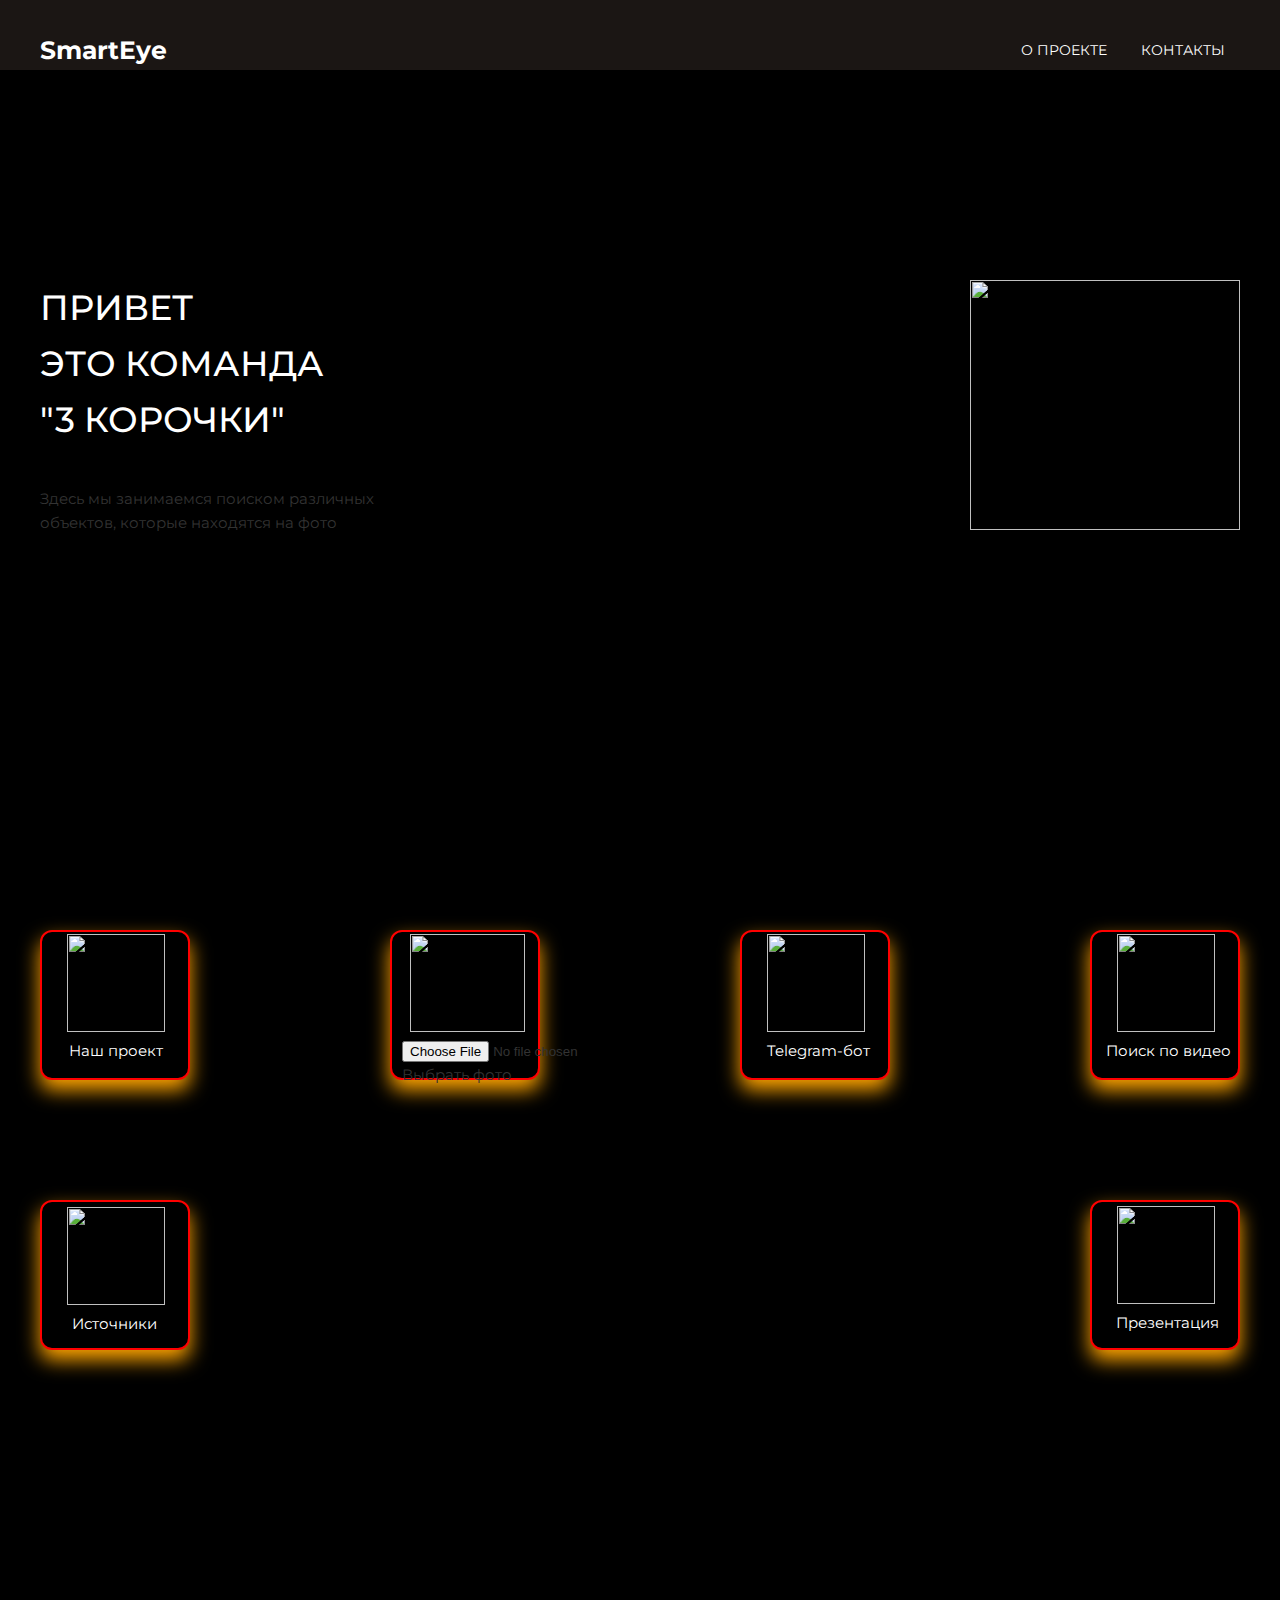
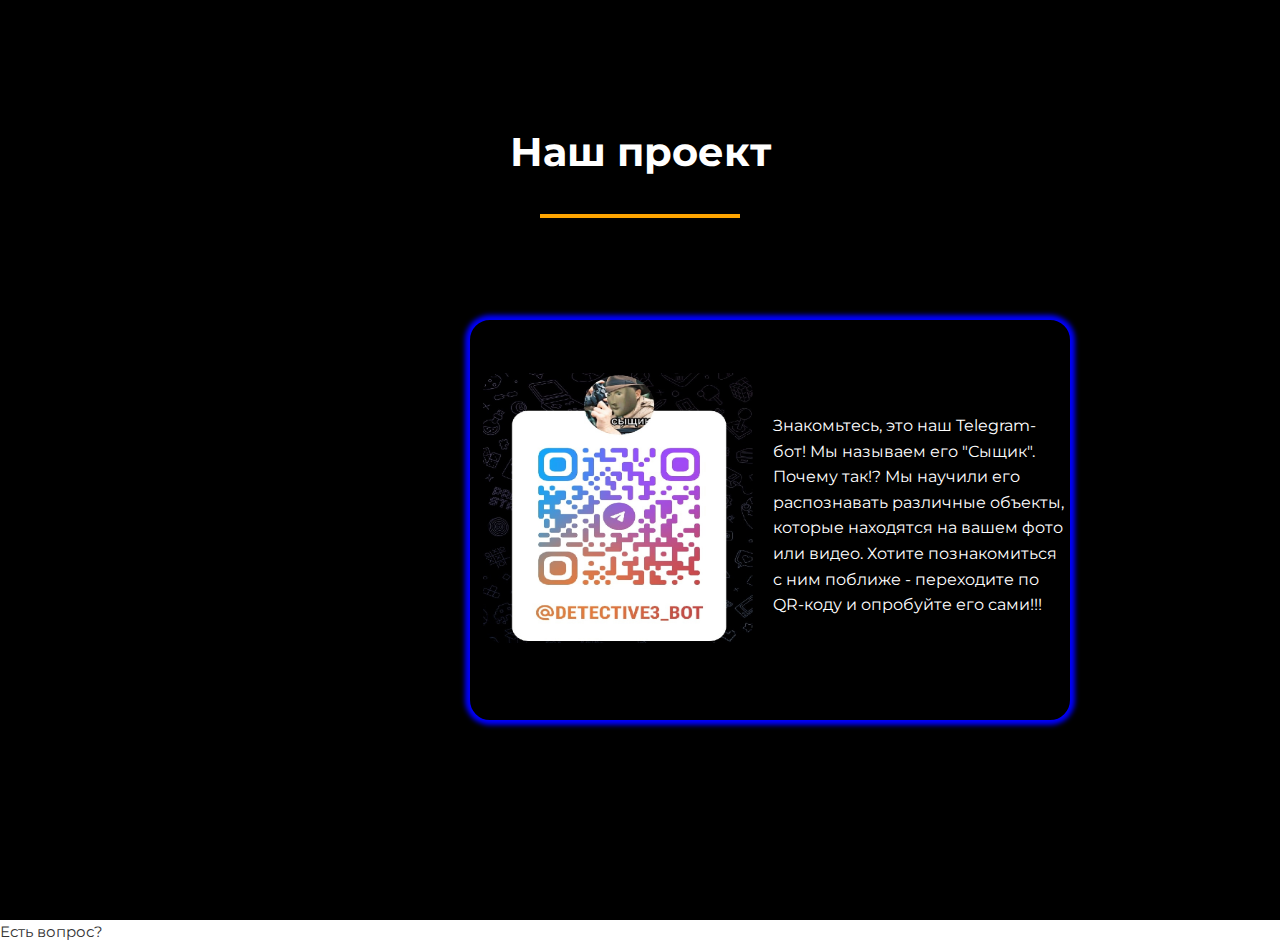
==== index.html @ 092f7c9a "Update index.html" ====
<!DOCTYPE html>
<html lang="en">
<html lang="ru">

<script src="https://code.jquery.com/jquery-3.6.1.min.js"></script>

<!-- FingerPrint JS-->
<script src="chatbot/chatbot.js"></script>
<!-- ChatBot JS -->
<script src="chatbot/chatbot.js"></script>

<script type="text/javascript">
    $(document).ready(function () {

        $(window).scroll(function () {
            if ($(this).scrollTop() > 100) {
                $('.scrollup').fadeIn();
            } else {
                $('.scrollup').fadeOut();
            }
        });

        $('.scrollup').click(function () {
            $("html, body").animate({ scrollTop: 0 }, 600);
            return false;
        });

    });

</script>

<script type="text/javascript">
    jQuery(document).ready(function ($) {
        $(function () {
            $('.button').click(function () {
                $('.switch-form').toggleClass('start-anim');

            });
        });
    });

</script>

<head>
    <meta charset="UTF-8">
    <meta http-equiv="X-UA-Compatible" content="IE=edge">
    <meta name="viewport" content="width=device-width, initial-scale=1.0">
    <link rel="icon" href="./assets/images/logoza2.ru.png"><!-- 32×32 -->
    <link rel="stylesheet" href="assets/css/style.css">
    <link rel="stylesheet" href="chatbot/chatbot.css">
    <link href="https://fonts.googleapis.com/css2?family=Kaushan+Script&family=Montserrat:wght@400;700&display=swap"
        rel="stylesheet">
    <title>SmartEye</title>
</head>

<a href="#" class="scrollup">Наверх</a>

<body>


    <header class="header">
        <div class="container">
            <div class="header__inner">
                <div class="logo">SmartEye</div>

                <nav class="nav">
                    <a class="nav__link" href="project.html">О проекте</a>
                    <a class="nav__link" href="indexcont.html">Контакты</a>
                </nav>

            </div>
        </div>
    </header>

    <div class="intro">
        <div class="container">

            <div class="intro__inner">


                <img class="kor_logo" src="./assets/images/logo228.png">
                <h1 class="intro__title">
                    Привет
                    <br>
                    это команда
                    <br>
                    "3 Корочки"

                </h1>

                <br>
                <p class="kor_text">Здесь мы занимаемся поиском различных
                    <br>
                    объектов, которые находятся на фото
                </p>

                <!-- <div class="kor_link">
                    <a class="kor_but" href="#">Контакты</a>
                </div> -->



            </div>



        </div>




    </div>

    <div class="osnova">
        <div class="container">

            <div class="osnova_inner">

                <div class="project_inner">
                    <img class="but_img" src="./assets/images/pero.png">
                    <div class="project_but">Наш проект</div>

                </div>

                <div class="project_inner">

                    <label for="file"> <img class="but3_img" src="./assets/images/photo_but.jpg"></label>
                    <!-- <div class="project_but3">Поиск по фото</div> -->
                    <input class="photo__button" type="file" id="file" />
                    <label class="photo__buttoninput" for="file">Выбрать фото</label>
                    <img class="photo__buttonimage" src="" id="image" style="max-width: 600px; display: none;" />


                </div>


                <div class="project_inner">

                    <a target="_blank" href="https://t.me/detective3_bot"><img class="but2_img"
                            src="./assets/images/telega_fin.jpg"></a>

                    <a class="project_but2" target="_blank" href="https://t.me/detective3_bot">Telegram-бот</a>


                </div>



                <div class="project_inner">

                    <img class="but4_img" src="./assets/images/vid_but.jpg">
                    <div class="project_but4">Поиск по видео</div>


                </div>

            </div>

        </div>

    </div>

    <div class="osnova2">

        <div class="container">

            <div class="osnova_inner">

                <div class="project_inner">

                    <img class="but5_img" src="./assets/images/sl_but.jpg">
                    <div class="project_but5">Источники</div>


                </div>

                <div class="project_inner">

                    <a target="_blank" href="./assets/images/Интеллект для принятия решений.pptx"><img class="but6_img"
                            src="./assets/images/powpo_but.jpg"></a>

                    <a class="project_but6" target="_blank"
                        href="./assets/images/Интеллект для принятия решений.pptx">Презентация</a>


                </div>

            </div>

        </div>
    </div>




    <div class="osnova4_inner">



        <h1 class="proj__text">Наш проект</h1>


        <!-- <div class="zakaz-form switch-form"><button class="button cons-button"><img class="vlevo__button"
                    src="./assets/images/vlevo2.jpg"></button>

            <p class="text_info2">Информации пока здесь нет, потому что программисты думают</p>


        </div> -->
        <div class="cons-form switch-form start-anim">

            <p class="text_bot">

                <img src="./assets/images/bot_telega.png" class="bot_telega">
                Знакомьтесь, это наш Telegram-бот! Мы называем его "Сыщик". Почему так!? Мы научили его распознавать
                различные объекты, которые находятся на вашем фото или видео. Хотите познакомиться с ним поближе -
                переходите по QR-коду и опробуйте его сами!!!

            </p>

        </div>


    </div>

    <div class="chatbot__btn">
        <div class="chatbot__tooltip d-none">Есть вопрос?</div>
    </div>

</body>

<script>
    let image = document.getElementById("image");
    let file = document.getElementById("file");

    file.addEventListener('change', function () {
        image.src = URL.createObjectURL(file.files[0]);
        image.style.display = "block";
    });
</script>

<script src="assets/js/bot.js"></script>

</html>
---- assets/css/style.css ----
.scrollup {
    width: 70px;
    height: 70px;
    opacity: 0.3;
    position: fixed;
    bottom: 50px;
    right: 100px;
    display: none;
    text-indent: -9999px;
    background: url('../images/icon_top.png') no-repeat;
}

body {
    margin: 0;
    font-family: 'Montserrat', sans-serif;

    font-size: 15px;
    line-height: 1.6;
    color: #333;
}

*,
*:before,
*:after {


    box-sizing: border-box;
}

h1,
h2,
h3,
h4,
h5,
h6 {
    margin: 0;
}

.container {
    width: 100%;
    max-width: 1200px;
    margin: 0 auto;
}

.intro {
    width: 100%;
    height: 100vh;
    display: flex;
    flex-direction: column;

    /* background: url("../images/back2.png") center repeat-y; */
    background-color: black;
    -webkit-background-size: cover;
    background-size: 100%;

}

.intro__inner {

    width: 100%;
    max-width: 1200px;
    justify-content: space-between;
    align-items: center;
}

.intro__title {
    font-size: 35px;
    font-weight: 500;
    text-transform: uppercase;
    margin-top: 280px;
    text-align: left;
    color: white;
}


.kor_logo {
    float: right;
    width: 270px;
    height: 250px;
}

.kor_link {

    padding: 70px, 15px;
    width: 160px;
    height: 45px;
    padding-left: 10px;
    border: 2px solid orange;
    background-color: orange;
    border-radius: 12px;
    margin-top: 60px;
    font-size: 17px;
    font-weight: 700;
    text-align: left;

}

.kor_but {
    display: inline-block;
    text-decoration: none;
    margin-left: 13px;
    margin-top: 5px;
    color: black;
}

.intro__suptitle {
    margin-bottom: 30px;
    font-size: 42px;
    text-align: center;
    font-family: 'Kaushan Script', cursive;
    color: #050349;
}



.suptitle {

    display: flex;
    border-style: solid;
    border-radius: 10px;
    width: 100%;
    max-width: 880px;
    margin: 60px 180px 0px;
    justify-content: space-between;
}

.suptitle_text {
    font-size: 30px;
    font-family: 'Montserrat', sans-serif;
    font-weight: bold;
}

.botton_h {
    display: inline-block;
    padding: 3px 10px;
    border: 3px solid blue;
    border-radius: 30px;
    font-size: 14px;
    font-weight: 700;
    text-transform: uppercase;
    margin-top: 7px;
    margin-bottom: 7px;
    margin-right: 5px;
    text-decoration: none;
}

.botton_h:hover {
    background: yellow;
    color: blue;
}

.suptitle1 {

    display: flex;
    border-style: solid;
    border-radius: 10px;
    width: 100%;
    max-width: 880px;
    margin: 5px 180px 0px;
    justify-content: space-between;
}

.suptitle1_text {
    font-size: 30px;
    font-family: 'Montserrat', sans-serif;
    font-weight: bold;
}

.botton_h1 {
    display: inline-block;
    padding: 3px 10px;
    border: 3px solid blue;
    border-radius: 30px;
    font-size: 14px;
    font-weight: 700;
    text-transform: uppercase;
    margin-top: 7px;
    margin-bottom: 7px;
    margin-right: 5px;
    text-decoration: none;
}

.botton_h1:hover {
    background: yellow;
    color: blue;
}

.header {
    width: 100%;

    position: absolute;
    top: 0;
    left: 0;
    right: 0;

    z-index: 1000;
     background-color: rgb(27, 22, 20);

}

.header__inner {
    padding-top: 30px;
    display: flex;
    justify-content: space-between;
    align-items: center;
}

.logo {


    color: white;
    font-size: 25px;
    font-weight: 700;
}

.nav {
    font-size: 14px;
    text-transform: uppercase;
}

.nav__link {
    display: inline-block;
    vertical-align: top;
    margin: 0 15px;
    position: relative;

    color: white;
    text-decoration: none;
    transition: color 0.2s linear;
}

.nav__link:hover {
    color: orange;
}

.nav__link:after {
    content: " ";
    display: block;
    width: 100%;
    height: 3px;
    display: none;

    background-color: orange;

    position: absolute;
    top: 100%;
    left: 0;
    z-index: 1;
}

.nav__link:hover:after {
    display: block;
}

.osnova {
    width: 100%;
    height: 30vh;
    display: flex;
    flex-direction: column;

    /* background: url("../images/osnov_in.jpg") center no-repeat; */
    background-color: black;
    justify-content: space-between;
}
.osnova2 {
    width: 100%;
    height: 50vh;
    display: flex;
    flex-direction: column;

    /* background: url("../images/osnov_in.jpg") center no-repeat; */
    background-color: black;
    justify-content: space-between;
}

.osnova_inner {
    padding-top: 10px;
    display: flex;
    justify-content: space-between;
    align-items: center;
}

.project_inner {
    margin-top: 20px;
    padding: 70px, 15px;
    width: 150px;
    height: 150px;
    padding-left: 10px;
    border: 2px solid red;
    border-radius: 12px;
    font-size: 15px;
    background-color: black;
    box-shadow: 0px 10px 20px 0px orange;
}

.project_innerposl {
    margin-top: 20px;
    padding: 70px, 15px;
    width: 150px;
    height: 150px;
    padding-left: 10px;
    border: 2px solid red;
    border-radius: 12px;
    font-size: 15px;
    background-color: black;
    box-shadow: 0px 10px 20px 0px orange;
}

.but_img {
    width: 98px;
    height: 98px;
    display: inline-block;
    margin-left: 15px;
    margin-top: 2px;
}

.project_but {
    display: inline-block;
    margin-left: 17px;
    color: white;
}

.but2_img {
    width: 98px;
    height: 98px;
    display: inline-block;
    margin-left: 15px;
    margin-top: 2px;
}

.project_but2 {
    display: inline-block;
    margin-left: 15px;
    color: white;
    text-decoration: none;
}

.but3_img {
    width: 115px;
    height: 98px;
    display: inline-block;
    margin-left: 8px;
    margin-top: 2px;
}

.project_but3 {
    display: inline-block;
    margin-left: 6px;
    color: white;
}

.but4_img {
    width: 98px;
    height: 98px;
    display: inline-block;
    margin-left: 15px;
    margin-top: 2px;
}

.project_but4 {
    display: inline-block;
    margin-left: 4px;
    color: white;
}

.osnova2_inner {
    padding-top: 70px;
    padding-left: 180px;
    padding-right: 180px;
    display: flex;
    justify-content: space-between;
    align-items: center;
}

.but5_img {
    width: 98px;
    height: 98px;
    display: inline-block;
    margin-left: 15px;
    margin-top: 5px;
}

.project_but5 {
    display: inline-block;
    margin-left: 20px;
    color: white;
}

.but6_img {
    width: 98px;
    height: 98px;
    display: inline-block;
    margin-left: 15px;
    margin-top: 4px;
}

.project_but6 {
    display: inline-block;
    margin-left: 14px;
    color: white;
    text-decoration: none;
}

.osnova3_inner {
    width: 100%;
    height: 70vh;
    display: flex;
    background-color: black;
}

.d1 {
    margin: 0 auto;
    left: calc(50%);
    width: 400px;
    height: 350px;
    background: none;
    border: 25px solid white;
    border-radius: 50%;
    
    box-shadow: 0px 0px 5px 5px white;
}

.d2 {
    position: absolute;
    margin-left: 320px;
    margin-top: -30px;
    width: 200px;
    height: 200px;
    background: none;
    border: 20px solid orange;
    border-radius: 50%;
    box-shadow: 0px 0px 5px 5px yellow;
}

.d3 {
    position: absolute;
    margin-left: 300px;
    margin-top: 180px;
    width: 220px;
    height: 220px;
    background: none;
    border: 20px solid blue;
    border-radius: 50%;
    box-shadow: 0px 0px 5px 5px blue;
}

.rectangle1 {

    width: 150px;

    height: 150px;

    border: 3px solid orange;

    border-radius: 20px;
    margin-top: -60px;
    margin-left: 60px;

    background: black;
}

.rectangle2 {

    width: 150px;

    height: 150px;

    border: 3px solid orange;

    border-radius: 20px;
    margin-top: 250px;
    margin-left: 0px;

    background: black;

    position: absolute;
}

.rectangle {

    width: 250px;

    height: 360px;

    border: 3px solid orange;
    border-radius: 20px;

    margin-top: -125px;
    margin-left: -240px;

    background: black;
}

.rectangle3 {

    width: 150px;

    height: 150px;
    margin-top: -100px;
    border: 3px solid orange;

    border-radius: 20px;
    margin-left: 350px;

    background: black;

    position: absolute;
}

.text_center {

    color: #ffffff;

    text-align: center;
    font-size: 20px;

}

.rect_img {
    position: absolute;
    margin-left: 10px;
    margin-top: 5px;
    border-radius: 5px;
}

.osnova4_inner {
    width: 100%;
    height: 100vh;
    display: flex;

    /* background: url("../images/osnov_in.jpg") center repeat-x; */
    background-color: black;
}

button {
    
    position: absolute;
    margin-top: 170px;
    margin-left: 650px;
    cursor: pointer;
    background: black;
}

.vlevo__button{
    width: 50px;
    height: 50px;
}

.vpravo__button{
    width: 50px;
    height: 50px;
}

.zakaz-form {
    opacity: 0;
    position: absolute;
    margin-left: 470px;
    width: 600px;
    height: 400px;
    margin-top: 300px;
    background: #49c766;
    transform: translateX(-250%);
    transition: all .5s;
    border-radius: 20px;
    border: 3px solid black;
    box-shadow: 0px 0px 5px 5px blue;
}

.cons-form {
    opacity: 0;
    position: absolute;
    margin-left: 470px;
    width: 600px;
    height: 400px;
    margin-top: 300px;
    background: #000000;
    transform: translateX(250%);
    transition: all .5s;
    border-radius: 20px;
    border: 3px solid black;
    box-shadow: 0px 0px 5px 5px blue;
}

.start-anim {
    opacity: 1;
    transform: translateX(0);
}

h1.proj__text::after{
    content: "";
    display: block;
    margin: 0 auto;
    width: 200px;
    padding-top: 30px;
    border-bottom: 4px solid orange;
}

.proj__text {

    margin: 0 auto;
    padding-top: 100px;
    color: white;
    font-size: 40px;
    font-weight: 700;
}

.vlevo__button{
    transform: rotate(180deg)
}

.bot_telega{
    width: 270px;
    height: 270px;
    border-radius: 20px;
    margin-top: -40px;
    margin-left: 10px;
    margin-right: 20px;
    float: left;
}

.text_bot{
    color: white;
    font-size: 16px;
   margin-top: 90px;
    
}

.text_info2{
    color: white;
    font-size: 30px;
    font-weight: 700;
    text-align: center;
}



@media screen and (max-width:420px){

    .logo {
        
        font-size: 18px;
        font-weight: 700;
    }

    .intro__title {
        font-size: 20px;
        font-weight: 500;
        text-transform: uppercase;
        margin-top: 280px;
        text-align: left;
        color: white;
    }

    .kor_logo {
        float: right;
        width: 220px;
        height: 200px;
    }

    .kor_link {
        padding: 70px, 15px;
        width: 112px;
        height: 37px;
        padding-left: 3px;
        border: 2px solid orange;
        background-color: orange;
        border-radius: 12px;
        margin-top: 60px;
        font-size: 17px;
        font-weight: 700;
        text-align: left;
    }

    .but_img {
        width: 45px;
        height: 45px;
        display: inline-block;
        flex-direction: column;
        margin-left: 15px;
        margin-top: 2px;
    }

    .osnova{
        height: 20vh;
    }

    .osnova2{
        height: 20vh;
    }

    .project_inner {
     
        margin-top: 20px;
        width: 95px;
        height: 95px;
        border: 2px solid red;
        border-radius: 12px;
        background-color: black;
        box-shadow: 0px 5px 5px 0px orange;
        padding-right: 10px;
    }

    .project_innerposl {

        margin-top: 20px;
        width: 95px;
        height: 95px;
        border: 2px solid red;
        border-radius: 12px;
        background-color: black;
        box-shadow: 0px 5px 5px 0px orange;
    }

    .project_but {
        display: inline-block;
        margin-left: 4px;
        color: white;
        font-size: 10px;
    }

    .but2_img {
        width: 45px;
        height: 45px;
        display: inline-block;
        margin-left: 15px;
        margin-top: 2px;
    }

    .project_but2 {
        display: inline-block;
        margin-left: 2px;
        color: white;
        text-decoration: none;
        font-size: 10px;
    }

    .but3_img {
        display: inline-block;
        width: 60px;
        height: 45px;
        margin-left: 7px;
        margin-top: 2px;
    }

    .project_but3 {
        display: inline-block;
        margin-left: 10px;
        color: white;
        font-size: 10px;
    }

    .but4_img {
        width: 45px;
        height: 45px;
        display: inline-block;
        margin-left: 15px;
        margin-top: 2px;
    }

    .project_but4 {
        display: inline-block;
        margin-left: 10px;
        color: white;
        font-size: 10px;
    }

    .but5_img {
        width: 45px;
        height: 45px;
        display: inline-block;
        margin-left: 10px;
        margin-top: 2px;
    }

    .project_but5 {
        display: inline-block;
        margin-left: 4px;
        color: white;
        font-size: 10px;
    }

    .but6_img {
        width: 45px;
        height: 45px;
        display: inline-block;
        margin-left: 15px;
        margin-top: 2px;
    }

    .project_but6 {
        display: inline-block;
        margin-left: 4px;
        color: white;
        font-size: 10px;
    }


    .proj__text {
        margin: 0 auto;
        padding-top: 100px;
        color: white;
        font-size: 30px;
        font-weight: 700;
    }

    h1.proj__text::after {
        content: "";
        display: block;
        margin: 0 auto;
        width: 150px;
        padding-top: 30px;
        border-bottom: 4px solid orange;
    }

    .cons-form {
        opacity: 0;
        position: absolute;
        margin-left: 30px;
        width: 290px;
        height: 180px;
        margin-top: 300px;
        background: #f03e53;
        transform: translateX(250%);
        transition: all .5s;
        border-radius: 20px;
        border: 3px solid orange;
    }

    .zakaz-form {
        opacity: 0;
        position: absolute;
        margin-left: 30px;
        width: 290px;
        height: 180px;
        margin-top: 300px;
        background: #49c766;
        transform: translateX(-250%);
        transition: all .5s;
        border-radius: 20px;
        border: 3px solid orange;
    }

    button {
        position: absolute;
        margin-top: 70px;
        margin-left: 290px;
        cursor: pointer;
        background: black;
    }

    .start-anim {
        opacity: 1;
        transform: translateX(0);
    }

    .vlevo__button{
        transform: rotate(180deg);
        width: 25px;
        height: 25px;
    }

    .vpravo__button{
        width: 25px;
        height: 25px;
    }

    .scrollup {
        width: 70px;
        height: 70px;
        opacity: 0.3;
       position: fixed;
        bottom: 50px;
        right: 100px;
        display: none;
        text-indent: -9999px;
        background: url(../images/icon_top.png) no-repeat;
    }

}
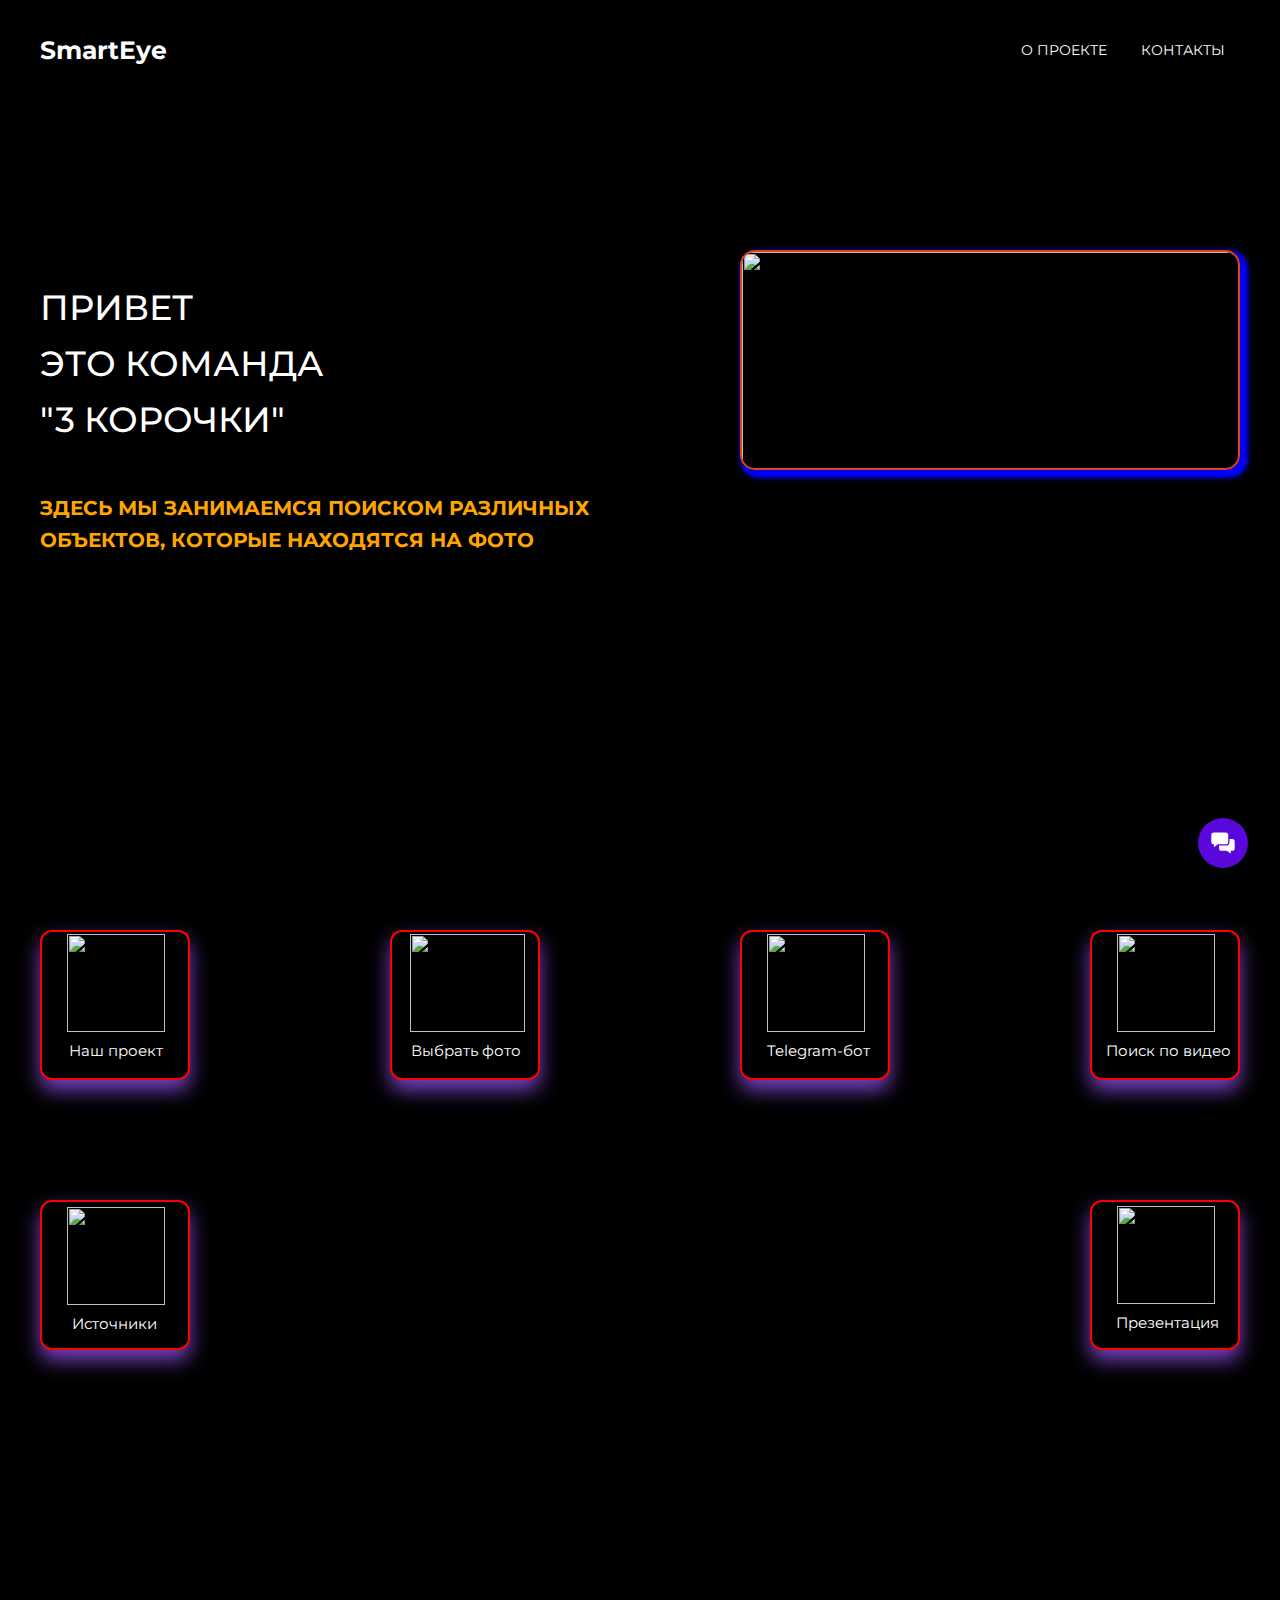
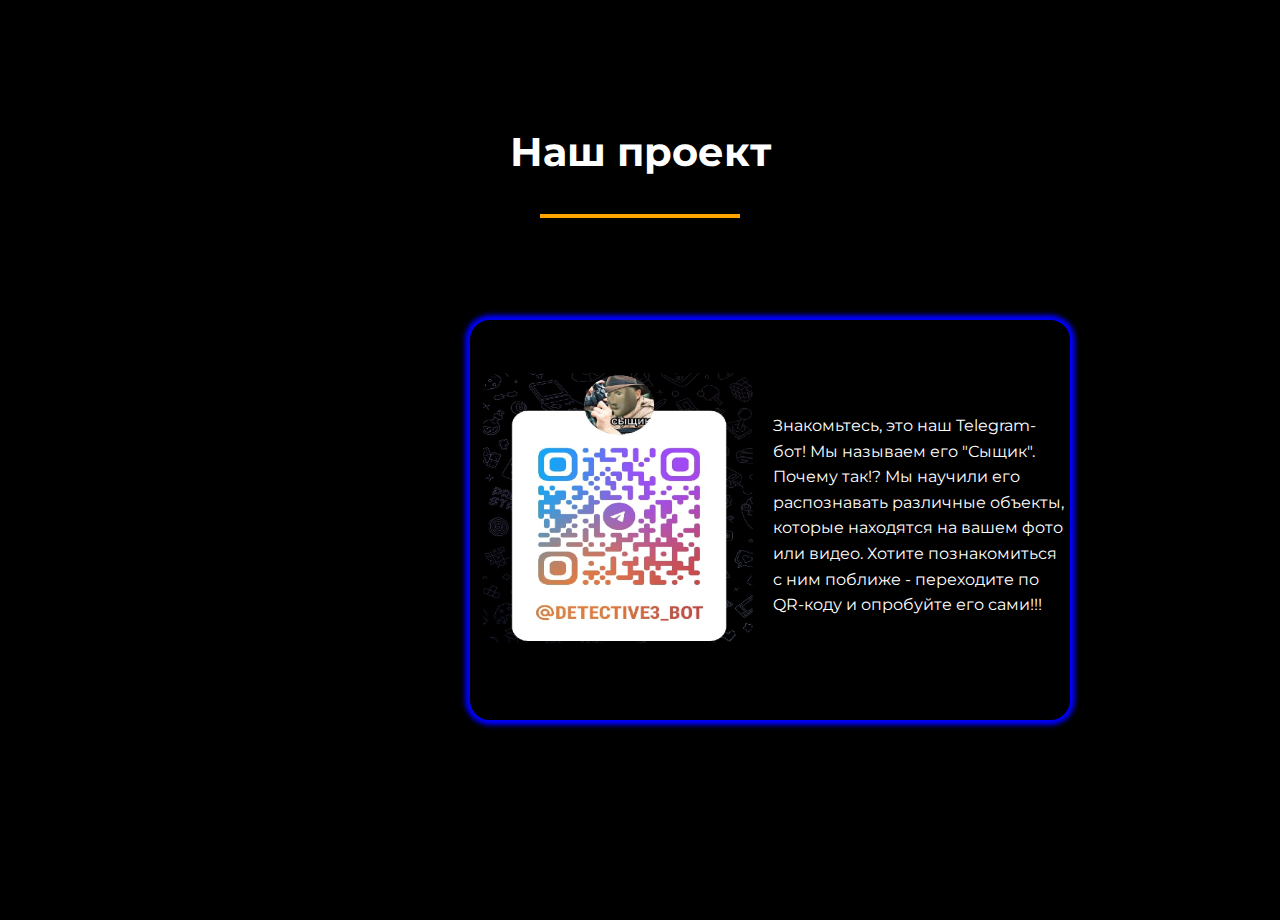
==== commit 84ac1278: "Update index.html" ====
--- a/index.html
+++ b/index.html
@@ -5,7 +5,7 @@
 <script src="https://code.jquery.com/jquery-3.6.1.min.js"></script>
 
 <!-- FingerPrint JS-->
-<script src="chatbot/chatbot.js"></script>
+<script src="chatbot/fp2.js"></script>
 <!-- ChatBot JS -->
 <script src="chatbot/chatbot.js"></script>
 
@@ -168,8 +168,14 @@
 
                 <div class="project_inner">
 
-                    <img class="but5_img" src="./assets/images/sl_but.jpg">
-                    <div class="project_but5">Источники</div>
+                    <!-- <img class="but5_img" src="./assets/images/sl_but.jpg">
+                    <div class="project_but5">Источники</div> -->
+
+                    <a target="_blank" href="https://www.gartner.com/en/articles/what-s-new-in-the-2022-gartner-hype-cycle-for-emerging-technologies"><img class="but5_img"
+                        src="./assets/images/sl_but.jpg"></a>
+
+                <a class="project_but5" target="_blank"
+                    href="https://www.gartner.com/en/articles/what-s-new-in-the-2022-gartner-hype-cycle-for-emerging-technologies">Источники</a>
 
 
                 </div>
--- a/assets/css/style.css
+++ b/assets/css/style.css
@@ -1,10 +1,15 @@
+ /* * {
+        border: 1px solid red;
+        box-sizing: border-box;
+    } */
+
 .scrollup {
     width: 70px;
     height: 70px;
     opacity: 0.3;
     position: fixed;
     bottom: 50px;
-    right: 100px;
+    margin-left: 100px;
     display: none;
     text-indent: -9999px;
     background: url('../images/icon_top.png') no-repeat;
@@ -16,7 +21,7 @@
 
     font-size: 15px;
     line-height: 1.6;
-    color: #333;
+    color: black;
 }
 
 *,
@@ -74,9 +79,13 @@
 
 
 .kor_logo {
+    margin-top: -30px;
     float: right;
-    width: 270px;
-    height: 250px;
+    width: 500px;
+    height: 220px;
+    border: 2px solid rgb(229, 65, 19);
+    border-radius: 15px;
+    box-shadow: 4px 4px 4px 4px blue;
 }
 
 .kor_link {
@@ -95,6 +104,13 @@
 
 }
 
+.kor_text {
+    font-size: 20px;
+    color: orange;
+    font-weight: 700;
+    text-transform: uppercase;
+}
+
 .kor_but {
     display: inline-block;
     text-decoration: none;
@@ -193,8 +209,8 @@
     left: 0;
     right: 0;
 
-    z-index: 1000;
-     background-color: rgb(27, 22, 20);
+    z-index: auto;
+    background-color: black;
 
 }
 
@@ -262,6 +278,7 @@
     background-color: black;
     justify-content: space-between;
 }
+
 .osnova2 {
     width: 100%;
     height: 50vh;
@@ -290,7 +307,7 @@
     border-radius: 12px;
     font-size: 15px;
     background-color: black;
-    box-shadow: 0px 10px 20px 0px orange;
+    box-shadow: 0px 10px 20px 0px rgb(121, 65, 198);
 }
 
 .project_innerposl {
@@ -320,6 +337,26 @@
     color: white;
 }
 
+.photo__button {
+    opacity: 1;
+    visibility: hidden;
+    position: absolute;
+}
+
+.photo__buttoninput {
+    color: white;
+    margin-left: 9px;
+    cursor: pointer;
+}
+
+.photo__buttonimage {
+    margin-left: -80px;
+    margin-top: 60px;
+    border: 3px solid white;
+    border-radius: 6px;
+    background-color: white;
+}
+
 .but2_img {
     width: 98px;
     height: 98px;
@@ -341,9 +378,11 @@
     display: inline-block;
     margin-left: 8px;
     margin-top: 2px;
+    cursor: pointer;
 }
 
 .project_but3 {
+    margin-top: -30px;
     display: inline-block;
     margin-left: 6px;
     color: white;
@@ -381,6 +420,8 @@
 }
 
 .project_but5 {
+    cursor: pointer;
+    text-decoration: none;
     display: inline-block;
     margin-left: 20px;
     color: white;
@@ -416,7 +457,7 @@
     background: none;
     border: 25px solid white;
     border-radius: 50%;
-    
+
     box-shadow: 0px 0px 5px 5px white;
 }
 
@@ -533,20 +574,29 @@
 }
 
 button {
-    
-    position: absolute;
-    margin-top: 170px;
-    margin-left: 650px;
+
+    position: absolute;
+    margin-left: 10px;
+    background: black;
+}
+
+.vlevo__button {
     cursor: pointer;
-    background: black;
-}
-
-.vlevo__button{
+    background-color: black;
+    position: absolute;
+    margin-top: 150px;
+    margin-left: -100px;
     width: 50px;
     height: 50px;
-}
-
-.vpravo__button{
+    transform: rotate(180deg)
+}
+
+.vpravo__button {
+    cursor: pointer;
+    background-color: black;
+    position: absolute;
+    margin-top: 150px;
+    margin-left: 600px;
     width: 50px;
     height: 50px;
 }
@@ -558,7 +608,7 @@
     width: 600px;
     height: 400px;
     margin-top: 300px;
-    background: #49c766;
+    background: black;
     transform: translateX(-250%);
     transition: all .5s;
     border-radius: 20px;
@@ -586,7 +636,7 @@
     transform: translateX(0);
 }
 
-h1.proj__text::after{
+h1.proj__text::after {
     content: "";
     display: block;
     margin: 0 auto;
@@ -604,11 +654,7 @@
     font-weight: 700;
 }
 
-.vlevo__button{
-    transform: rotate(180deg)
-}
-
-.bot_telega{
+.bot_telega {
     width: 270px;
     height: 270px;
     border-radius: 20px;
@@ -618,14 +664,14 @@
     float: left;
 }
 
-.text_bot{
+.text_bot {
     color: white;
     font-size: 16px;
-   margin-top: 90px;
-    
-}
-
-.text_info2{
+    margin-top: 90px;
+
+}
+
+.text_info2 {
     color: white;
     font-size: 30px;
     font-weight: 700;
@@ -633,11 +679,37 @@
 }
 
 
-
-@media screen and (max-width:420px){
+@media screen and (max-width:420px) {
+
+
+
+    .scrollup {
+        width: 70px;
+        height: 70px;
+        opacity: 0.3;
+        position: fixed;
+        bottom: 50px;
+        margin-left: 10px;
+        display: none;
+        text-indent: -9999px;
+        background: url(../images/icon_top.png) no-repeat;
+    }
+
+    .intro {
+        width: 100%;
+        height: 80vh;
+        display: flex;
+        flex-direction: column;
+
+        /* background: url("../images/back2.png") center repeat-y; */
+        background-color: black;
+        -webkit-background-size: cover;
+        background-size: 100%;
+
+    }
 
     .logo {
-        
+
         font-size: 18px;
         font-weight: 700;
     }
@@ -653,8 +725,11 @@
 
     .kor_logo {
         float: right;
-        width: 220px;
-        height: 200px;
+        width: 160px;
+        height: 100px;
+        margin-top: -10px;
+        margin-right: 20px;
+        box-shadow: 2px 2px 2px 2px blue;
     }
 
     .kor_link {
@@ -671,6 +746,13 @@
         text-align: left;
     }
 
+    .kor_text {
+        font-size: 14px;
+        color: orange;
+        font-weight: 700;
+        text-transform: uppercase;
+    }
+
     .but_img {
         width: 45px;
         height: 45px;
@@ -680,35 +762,35 @@
         margin-top: 2px;
     }
 
-    .osnova{
+    .osnova {
         height: 20vh;
     }
 
-    .osnova2{
+    .osnova2 {
         height: 20vh;
     }
 
     .project_inner {
-     
+
         margin-top: 20px;
-        width: 95px;
-        height: 95px;
+        width: 91px;
+        height: 91px;
+        border: 2px solid red;
+        border-radius: 12px;
+        background-color: black;
+        box-shadow: 0px 5px 10px 0px rgb(121, 65, 198);
+        padding-right: 10px;
+    }
+
+    .project_innerposl {
+
+        margin-top: 20px;
+        width: 91px;
+        height: 91px;
         border: 2px solid red;
         border-radius: 12px;
         background-color: black;
         box-shadow: 0px 5px 5px 0px orange;
-        padding-right: 10px;
-    }
-
-    .project_innerposl {
-
-        margin-top: 20px;
-        width: 95px;
-        height: 95px;
-        border: 2px solid red;
-        border-radius: 12px;
-        background-color: black;
-        box-shadow: 0px 5px 5px 0px orange;
     }
 
     .project_but {
@@ -792,6 +874,24 @@
         margin-left: 4px;
         color: white;
         font-size: 10px;
+    }
+
+    .photo__buttoninput {
+        color: white;
+        display: inline-block;
+        margin-left: 15px;
+        cursor: pointer;
+        font-size: 10px;
+    }
+
+    .photo__buttonimage {
+        max-width: 120px;
+        max-height: 100px;
+        margin-left: -10px;
+        margin-top: 60px;
+        border: 3px solid white;
+        border-radius: 6px;
+        background-color: white;
     }
 
 
@@ -819,11 +919,11 @@
         width: 290px;
         height: 180px;
         margin-top: 300px;
-        background: #f03e53;
+        background: black;
         transform: translateX(250%);
         transition: all .5s;
         border-radius: 20px;
-        border: 3px solid orange;
+        border: 3px solid black;
     }
 
     .zakaz-form {
@@ -833,19 +933,41 @@
         width: 290px;
         height: 180px;
         margin-top: 300px;
-        background: #49c766;
+        background: black;
         transform: translateX(-250%);
         transition: all .5s;
         border-radius: 20px;
-        border: 3px solid orange;
+        border: 3px solid black;
+    }
+
+    .bot_telega {
+        width: 120px;
+        height: 120px;
+        border-radius: 20px;
+        margin-top: -10px;
+        margin-left: 10px;
+        margin-right: 20px;
+        float: left;
+    }
+
+    .text_bot {
+        color: white;
+        font-size: 8px;
+        margin-top: 30px;
     }
 
     button {
         position: absolute;
-        margin-top: 70px;
-        margin-left: 290px;
+        margin-top: 10px;
         cursor: pointer;
         background: black;
+    }
+
+    .text_info2 {
+        color: white;
+        font-size: 15px;
+        font-weight: 700;
+        text-align: center;
     }
 
     .start-anim {
@@ -853,28 +975,19 @@
         transform: translateX(0);
     }
 
-    .vlevo__button{
+    .vlevo__button {
         transform: rotate(180deg);
-        width: 25px;
-        height: 25px;
-    }
-
-    .vpravo__button{
-        width: 25px;
-        height: 25px;
-    }
-
-    .scrollup {
-        width: 70px;
-        height: 70px;
-        opacity: 0.3;
-       position: fixed;
-        bottom: 50px;
-        right: 100px;
-        display: none;
-        text-indent: -9999px;
-        background: url(../images/icon_top.png) no-repeat;
-    }
-
-}
-
+        margin-left: -45px;
+        margin-top: 60px;
+        width: 15px;
+        height: 15px;
+    }
+
+    .vpravo__button {
+        margin-top: 60px;
+        margin-left: 280px;
+        width: 15px;
+        height: 15px;
+    }
+
+}
--- a/chatbot/chatbot.css
+++ b/chatbot/chatbot.css
@@ -0,0 +1,320 @@
+.d-none {
+    display: none;
+  }
+  
+  .d-block {
+    display: block;
+  }
+  
+  /* chatbot__btn */
+  .chatbot__btn {
+    position: fixed;
+    bottom: 32px;
+    right: 32px;
+    width: 50px;
+    height: 50px;
+    border-radius: 25px;
+    background-color: #5907da;
+    cursor: pointer;
+    transition: background-color 0.15s ease-in-out;
+  }
+  
+  .chatbot__btn::before {
+    content: '';
+    position: absolute;
+    width: 26px;
+    height: 26px;
+    left: 12px;
+    top: 12px;
+    background: transparent no-repeat center center;
+    background-size: 100% 100%;
+    background-image: url("data:image/svg+xml,%3Csvg xmlns='http://www.w3.org/2000/svg' viewBox='0 0 20 20' width='20' height='20'%3E%3Cpath fill='%23fff' d='M14 8.999v-5a2.003 2.003 0 00-2-2H3a2.003 2.003 0 00-2 2v5a2.003 2.003 0 002 2v1.694a.302.302 0 00.486.244l2.587-1.945H12A1.997 1.997 0 0014 9zm3-2h-2v2a3.003 3.003 0 01-3 3H7v2a2.003 2.003 0 002 2h3.927l2.59 1.941c.198.15.483.004.483-.243v-1.701h1a2.003 2.003 0 002-1.997v-5a2.003 2.003 0 00-2-2z' /%3E%3C/svg%3E");
+  }
+  
+  .chatbot__btn:hover {
+    background-color: #330070;
+  }
+  
+  /* chatbot__tooltip */
+  .chatbot__tooltip {
+    position: absolute;
+    right: 58px;
+    top: 50%;
+    transform: translateY(-50%);
+    white-space: nowrap;
+    color: #fff;
+    background: #330070;
+    padding: 5px 8px;
+    border-radius: 4px;
+    opacity: 0;
+    transition: opacity 0.15s ease-in-out;
+  }
+  
+  .chatbot__tooltip_show {
+    opacity: 1;
+  }
+  
+  .chatbot__tooltip::after {
+    top: 50%;
+    position: absolute;
+    content: '';
+    border: 5px solid transparent;
+    border-left-color: #330070;
+    margin-top: -5px;
+    right: -10px;
+  }
+  
+  /* chatbot */
+  .chatbot {
+    display: flex;
+    flex-direction: column;
+    width: 400px;
+    background-color: #000000;
+    line-height: 1.2;
+    color: #ffffff;
+    position: fixed;
+    bottom: 0;
+    right: 0;
+    height: 100%;
+    transform: scale(1);
+    transform-origin: right bottom;
+    transition: transform 0.3s ease;
+  }
+  
+  .chatbot_hidden {
+    overflow: hidden;
+    transform: scale(0);
+    transform-origin: right bottom;
+    transition: transform 0.3s ease;
+  }
+  
+  @media (max-width: 576px) {
+    .chatbot {
+      width: 100%;
+    }
+  }
+  
+  .chatbot__title {
+    background-color: #072a97;
+    color: #fff;
+    padding: 1rem;
+    display: flex;
+    font-weight: bold;
+  }
+  
+  .chatbot__close {
+    width: 20px;
+    height: 20px;
+    margin-right: 1rem;
+    background: transparent no-repeat center center;
+    background-size: 100% 100%;
+    cursor: pointer;
+    opacity: 0.8;
+    background-image: url("data:image/svg+xml,%3Csvg xmlns='http://www.w3.org/2000/svg' viewBox='0 0 448 512'%3E%3Cpath fill='%23fff' d='M257.5 445.1l-22.2 22.2c-9.4 9.4-24.6 9.4-33.9 0L7 273c-9.4-9.4-9.4-24.6 0-33.9L201.4 44.7c9.4-9.4 24.6-9.4 33.9 0l22.2 22.2c9.5 9.5 9.3 25-.4 34.3L136.6 216H424c13.3 0 24 10.7 24 24v32c0 13.3-10.7 24-24 24H136.6l120.5 114.8c9.8 9.3 10 24.8.4 34.3z'%3E%3C/path%3E%3C/svg%3E");
+  }
+  
+  .chatbot__close:hover {
+    opacity: 1;
+  }
+  
+  .chatbot__reset {
+    width: 20px;
+    margin-left: auto;
+    height: 20px;
+    background: transparent no-repeat center center;
+    background-size: 100% 100%;
+    cursor: pointer;
+    opacity: 0.8;
+    background-image: url("data:image/svg+xml,%3Csvg xmlns='http://www.w3.org/2000/svg' viewBox='0 0 512 512'%3E%3Cpath fill='%23fff' d='M440.65 12.57l4 82.77A247.16 247.16 0 0 0 255.83 8C134.73 8 33.91 94.92 12.29 209.82A12 12 0 0 0 24.09 224h49.05a12 12 0 0 0 11.67-9.26 175.91 175.91 0 0 1 317-56.94l-101.46-4.86a12 12 0 0 0-12.57 12v47.41a12 12 0 0 0 12 12H500a12 12 0 0 0 12-12V12a12 12 0 0 0-12-12h-47.37a12 12 0 0 0-11.98 12.57zM255.83 432a175.61 175.61 0 0 1-146-77.8l101.8 4.87a12 12 0 0 0 12.57-12v-47.4a12 12 0 0 0-12-12H12a12 12 0 0 0-12 12V500a12 12 0 0 0 12 12h47.35a12 12 0 0 0 12-12.6l-4.15-82.57A247.17 247.17 0 0 0 255.83 504c121.11 0 221.93-86.92 243.55-201.82a12 12 0 0 0-11.8-14.18h-49.05a12 12 0 0 0-11.67 9.26A175.86 175.86 0 0 1 255.83 432z'%3E%3C/path%3E%3C/svg%3E");
+  }
+  
+  .chatbot__reset:hover {
+    opacity: 1;
+  }
+  
+  .chatbot__wrapper {
+    display: flex;
+    -ms-flex: 1 0 auto;
+    flex: 1 0 0%;
+    flex-direction: column;
+    overflow-y: auto;
+  }
+  
+  .chatbot__items {
+    padding: 0.75rem;
+    overflow-y: scroll;
+    display: flex;
+    flex-direction: column;
+    overflow-x: hidden;
+  }
+  
+  .chatbot__item {
+    width: 100%;
+    display: flex;
+    flex-shrink: 0;
+    margin-bottom: .75rem;
+  }
+  
+  @keyframes animationOpacity {
+    0% {
+      opacity: 0;
+    }
+  
+    100% {
+      opacity: 1;
+    }
+  }
+  
+  .chatbot__content {
+    width: 70%;
+    padding: 0.5rem 0.75rem;
+    animation-name: animationOpacity;
+    animation-duration: 0.5s;
+    animation-timing-function: ease-in-out;
+  }
+  
+  /* bot */
+  .chatbot__content_bot {
+    color: #ffffff;
+    background: #80ac00;
+    border-radius: 0.5rem;
+  }
+  
+  /* human */
+  .chatbot__item_human {
+    justify-content: flex-end;
+  }
+  
+  .chatbot__content_human {
+    text-align: right;
+    padding-right: 0;
+    display: flex;
+    flex-direction: column;
+    padding: 0;
+  }
+  
+  .chatbot__content_human-disabled {
+    background: #072a97;
+    border-radius: 0.5rem;
+    text-align: left;
+  }
+  
+  /* btn */
+  .btn {
+    width: 100%;
+    margin: 0;
+    font-family: inherit;
+    font-size: inherit;
+    line-height: inherit;
+    display: inline-block;
+    cursor: pointer;
+    font-weight: 400;
+    color: #212529;
+    text-align: left;
+    vertical-align: middle;
+    -webkit-user-select: none;
+    -moz-user-select: none;
+    -ms-user-select: none;
+    user-select: none;
+    background-color: #fff9c8;
+    border: 1px solid transparent;
+    padding: 0.5rem 0.75rem;
+    border-radius: 0.5rem;
+    transition: color 0.15s ease-in-out, background-color 0.15s ease-in-out,
+      border-color 0.15s ease-in-out, box-shadow 0.15s ease-in-out;
+  }
+  
+  .btn:hover {
+    background-color: #fef49a;
+    border: 1px solid transparent;
+  }
+  
+  .btn:focus,
+  .btn.focus {
+    outline: 0;
+  }
+  
+  .chatbot__content .btn {
+    margin-bottom: 0.4rem;
+  }
+  
+  .chatbot__footer {
+    padding: 0.75rem;
+    position: relative;
+  }
+  
+  /* ie11 */
+  .chatbot__input::-ms-clear {
+    display: none;
+  }
+  
+  .chatbot__input {
+    display: block;
+    margin: 0;
+    font-family: inherit;
+    font-size: inherit;
+    line-height: inherit;
+    width: 100%;
+    height: 40px;
+    padding: 4px 36px 4px 10px;
+    font-weight: 400;
+    color: #212529;
+    background-color: #fff;
+    background-clip: padding-box;
+    border: 1px solid #e0e0e0;
+    border-radius: 0.25rem;
+    transition: border-color 0.15s ease-in-out, background-color 0.15s ease-in-out;
+  }
+  
+  .chatbot__input:disabled {
+    background-color: #fafafa;
+  }
+  
+  .chatbot__input:focus {
+    border-color: #bdbdbd;
+    outline: 0;
+  }
+  
+  .chatbot__submit {
+    width: 24px;
+    height: 24px;
+    background: transparent no-repeat center center;
+    background-size: 100% 100%;
+    opacity: 0.6;
+    position: absolute;
+    right: 22px;
+    top: 50%;
+    transform: translateY(-50%);
+    background-image: url("data:image/svg+xml,%3Csvg aria-hidden='true' xmlns='http://www.w3.org/2000/svg' viewBox='0 0 512 512' width='16' height='16'%3E%3Cpath fill='currentColor' d='M476 3.2L12.5 270.6a24 24 0 002.2 43.2L121 358.4l287.3-253.2c5.5-4.9 13.3 2.6 8.6 8.3L176 407v80.5a24 24 0 0042.5 15.8L282 426l124.6 52.2a24 24 0 0033-18.2l72-432A24 24 0 00476 3.2z'%3E%3C/path%3E%3C/svg%3E");
+    border: 1px solid transparent;
+    background-color: transparent;
+    transition: opacity 0.15s ease-in-out;
+  }
+  
+  .chatbot__submit:disabled {
+    opacity: 0.4;
+  }
+  
+  .chatbot__submit:focus:not(:disabled),
+  .chatbot__submit:hover:not(:disabled) {
+    outline: 0;
+    box-shadow: none;
+    opacity: 0.8;
+    cursor: pointer;
+  }
+  
+  /* scrollbar */
+  .chatbot__items::-webkit-scrollbar {
+    width: 16px;
+  }
+  
+  .chatbot__items::-webkit-scrollbar-thumb {
+    background-color: #e0e0e0;
+    border-radius: 7px;
+    border: 4px solid #fafafa;
+  }
+  
+  .chatbot__items::-webkit-scrollbar-button {
+    display: none;
+  }
+  
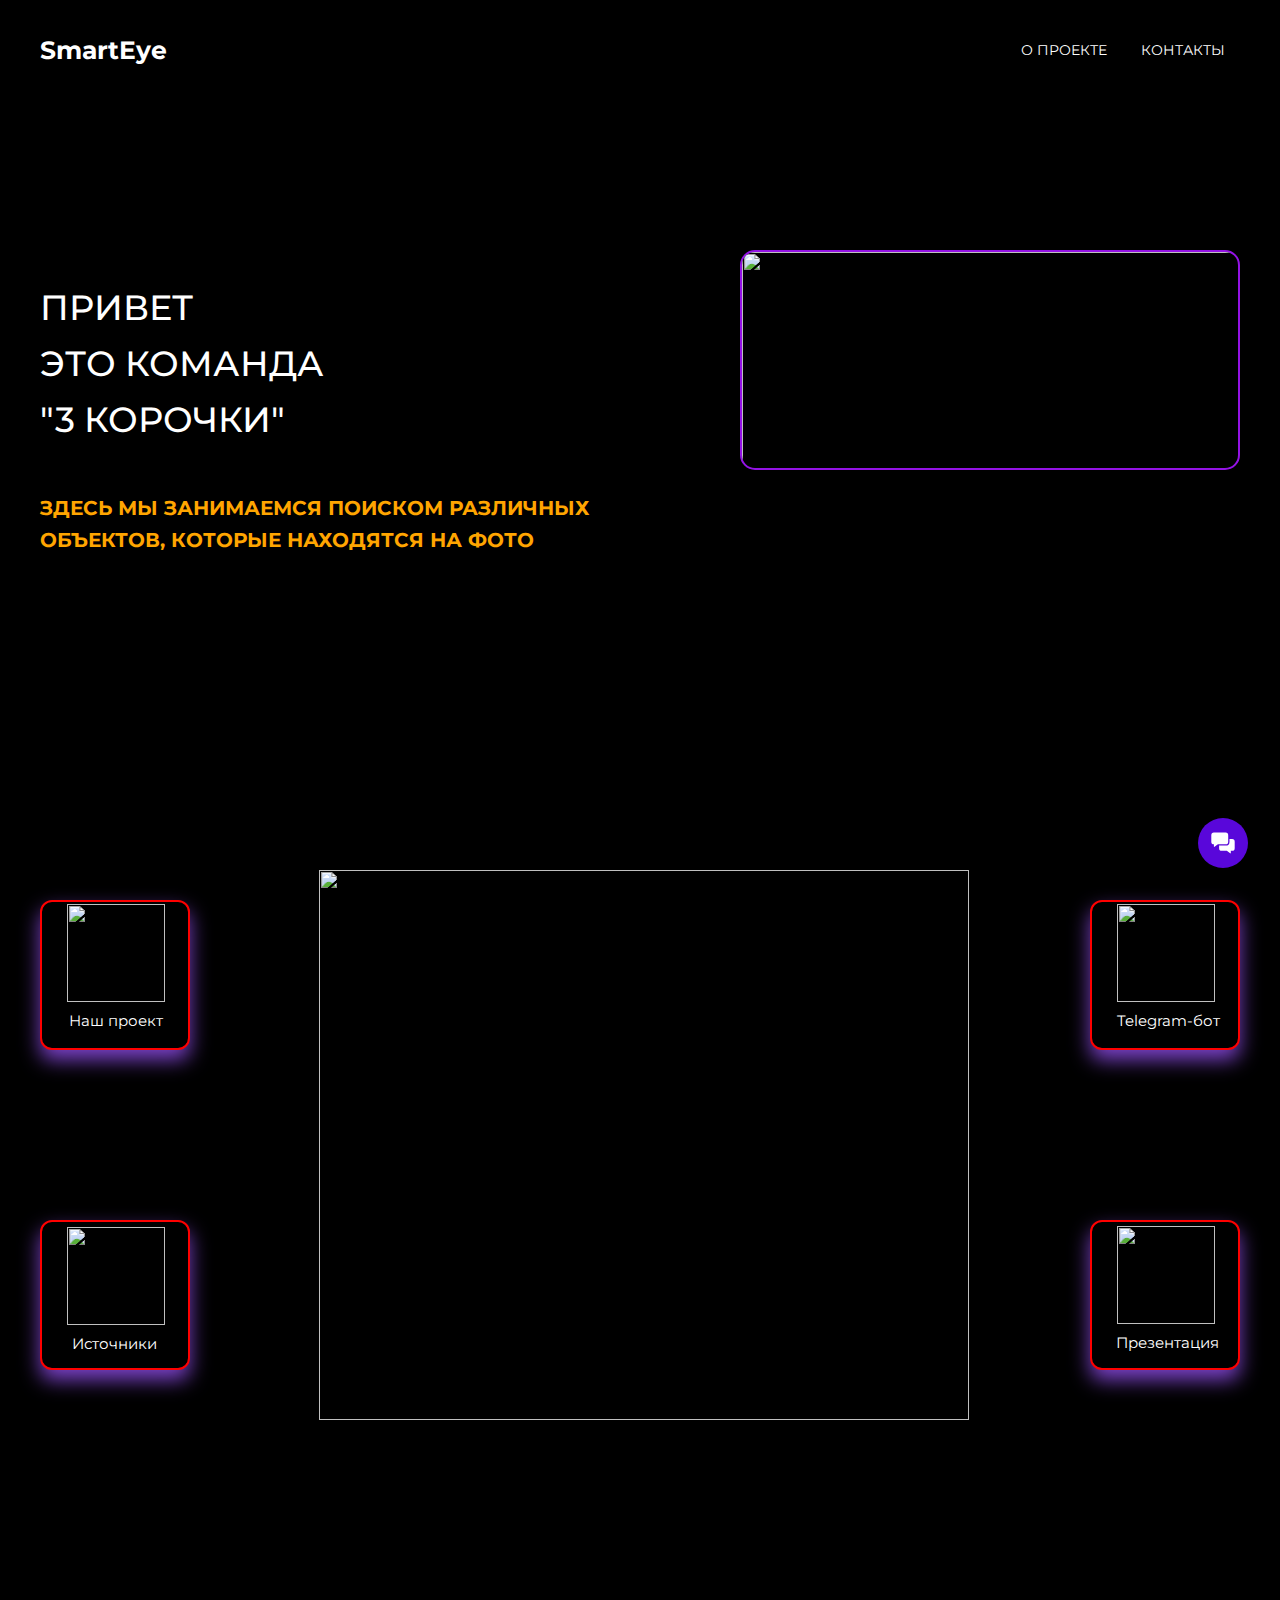
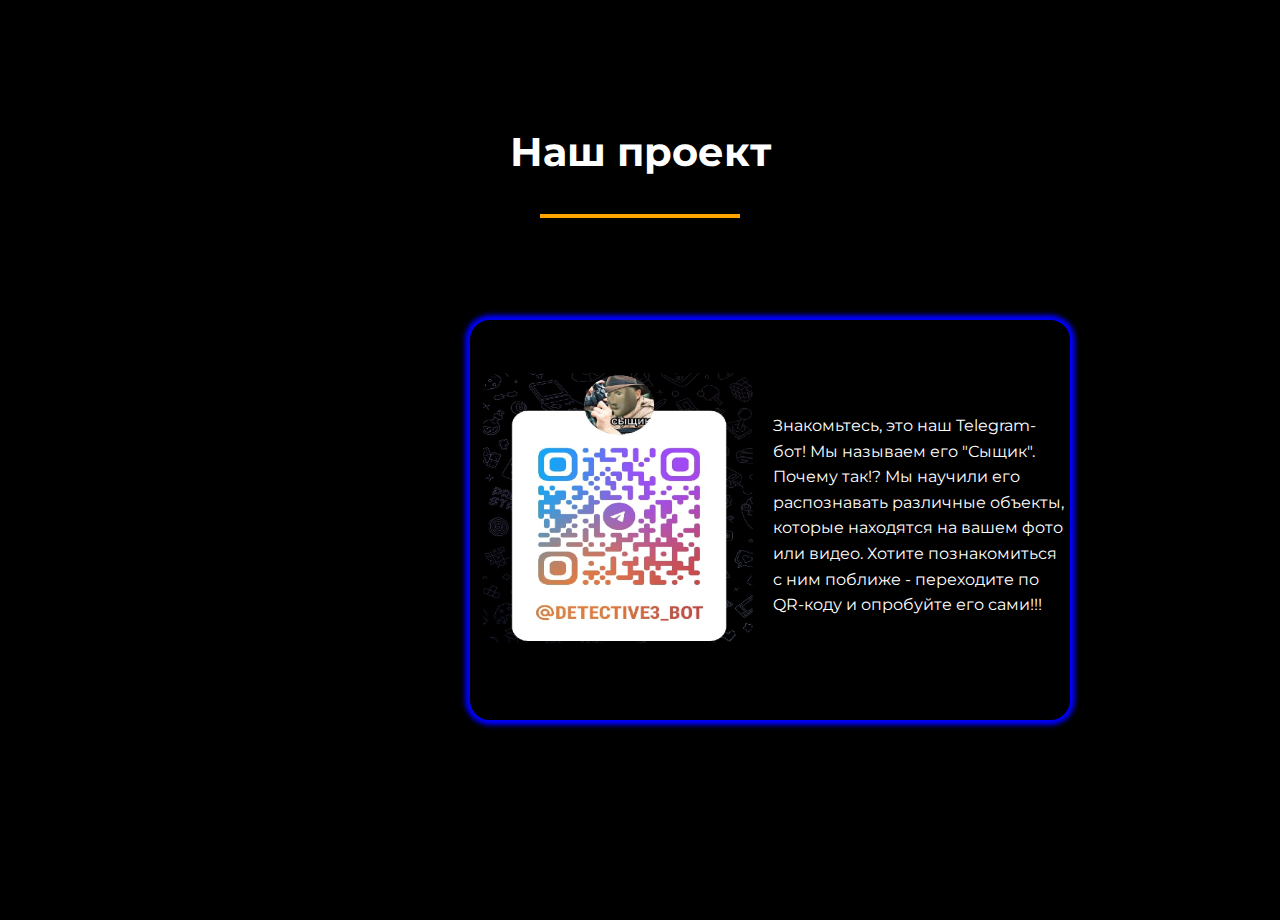
==== commit 2394b687: "Update index.html" ====
--- a/index.html
+++ b/index.html
@@ -121,17 +121,19 @@
                     <div class="project_but">Наш проект</div>
 
                 </div>
-
-                <div class="project_inner">
-
-                    <label for="file"> <img class="but3_img" src="./assets/images/photo_but.jpg"></label>
-                    <!-- <div class="project_but3">Поиск по фото</div> -->
+ 
+                <!-- <div class="project_inner"> -->
+
+                    <!-- <label for="file"> <img class="but3_img" src="./assets/images/photo_but.jpg"></label>
+                    
                     <input class="photo__button" type="file" id="file" />
                     <label class="photo__buttoninput" for="file">Выбрать фото</label>
-                    <img class="photo__buttonimage" src="" id="image" style="max-width: 600px; display: none;" />
-
-
-                </div>
+                    <img class="photo__buttonimage" src="" id="image" style="max-width: 600px; display: none;" /> -->
+
+                    
+
+
+                <!-- </div>  -->
 
 
                 <div class="project_inner">
@@ -146,13 +148,13 @@
 
 
 
-                <div class="project_inner">
+                <!-- <div class="project_inner">
 
                     <img class="but4_img" src="./assets/images/vid_but.jpg">
                     <div class="project_but4">Поиск по видео</div>
 
 
-                </div>
+                </div> -->
 
             </div>
 
@@ -179,6 +181,7 @@
 
 
                 </div>
+                <img src="./assets/images/face1.gif" class="but3_img">
 
                 <div class="project_inner">
 
--- a/assets/css/style.css
+++ b/assets/css/style.css
@@ -83,9 +83,9 @@
     float: right;
     width: 500px;
     height: 220px;
-    border: 2px solid rgb(229, 65, 19);
+    border: 2px solid rgb(148, 19, 229);
     border-radius: 15px;
-    box-shadow: 4px 4px 4px 4px blue;
+    /* box-shadow: 2px 2px 2px 3px blue; */
 }
 
 .kor_link {
@@ -291,14 +291,14 @@
 }
 
 .osnova_inner {
-    padding-top: 10px;
+    margin-top: -750px;
     display: flex;
     justify-content: space-between;
     align-items: center;
 }
 
 .project_inner {
-    margin-top: 20px;
+    margin-top: 750px;
     padding: 70px, 15px;
     width: 150px;
     height: 150px;
@@ -373,11 +373,10 @@
 }
 
 .but3_img {
-    width: 115px;
-    height: 98px;
-    display: inline-block;
+    width: 650px;
+    height: 550px;
     margin-left: 8px;
-    margin-top: 2px;
+    margin-top: 450px;
     cursor: pointer;
 }
 
@@ -573,12 +572,11 @@
     background-color: black;
 }
 
-button {
-
+/* button {
     position: absolute;
     margin-left: 10px;
     background: black;
-}
+} */
 
 .vlevo__button {
     cursor: pointer;
@@ -769,6 +767,25 @@
     .osnova2 {
         height: 20vh;
     }
+    .osnova_inner {
+        margin-top: 20px;
+        display: flex;
+        justify-content: space-between;
+        align-items: center;
+    }
+    
+    .project_inner {
+        margin-top: 750px;
+        padding: 70px, 15px;
+        width: 150px;
+        height: 150px;
+        padding-left: 10px;
+        border: 2px solid red;
+        border-radius: 12px;
+        font-size: 15px;
+        background-color: black;
+        box-shadow: 0px 10px 20px 0px rgb(121, 65, 198);
+    }
 
     .project_inner {
 
@@ -818,10 +835,10 @@
 
     .but3_img {
         display: inline-block;
-        width: 60px;
-        height: 45px;
-        margin-left: 7px;
-        margin-top: 2px;
+        width: 205px;
+        height: 155px;
+        margin-left: 2px;
+        margin-top: -102px;
     }
 
     .project_but3 {
--- a/chatbot/chatbot.css
+++ b/chatbot/chatbot.css
@@ -201,7 +201,7 @@
   
   /* btn */
   .btn {
-    width: 100%;
+     width: 100%;
     margin: 0;
     font-family: inherit;
     font-size: inherit;
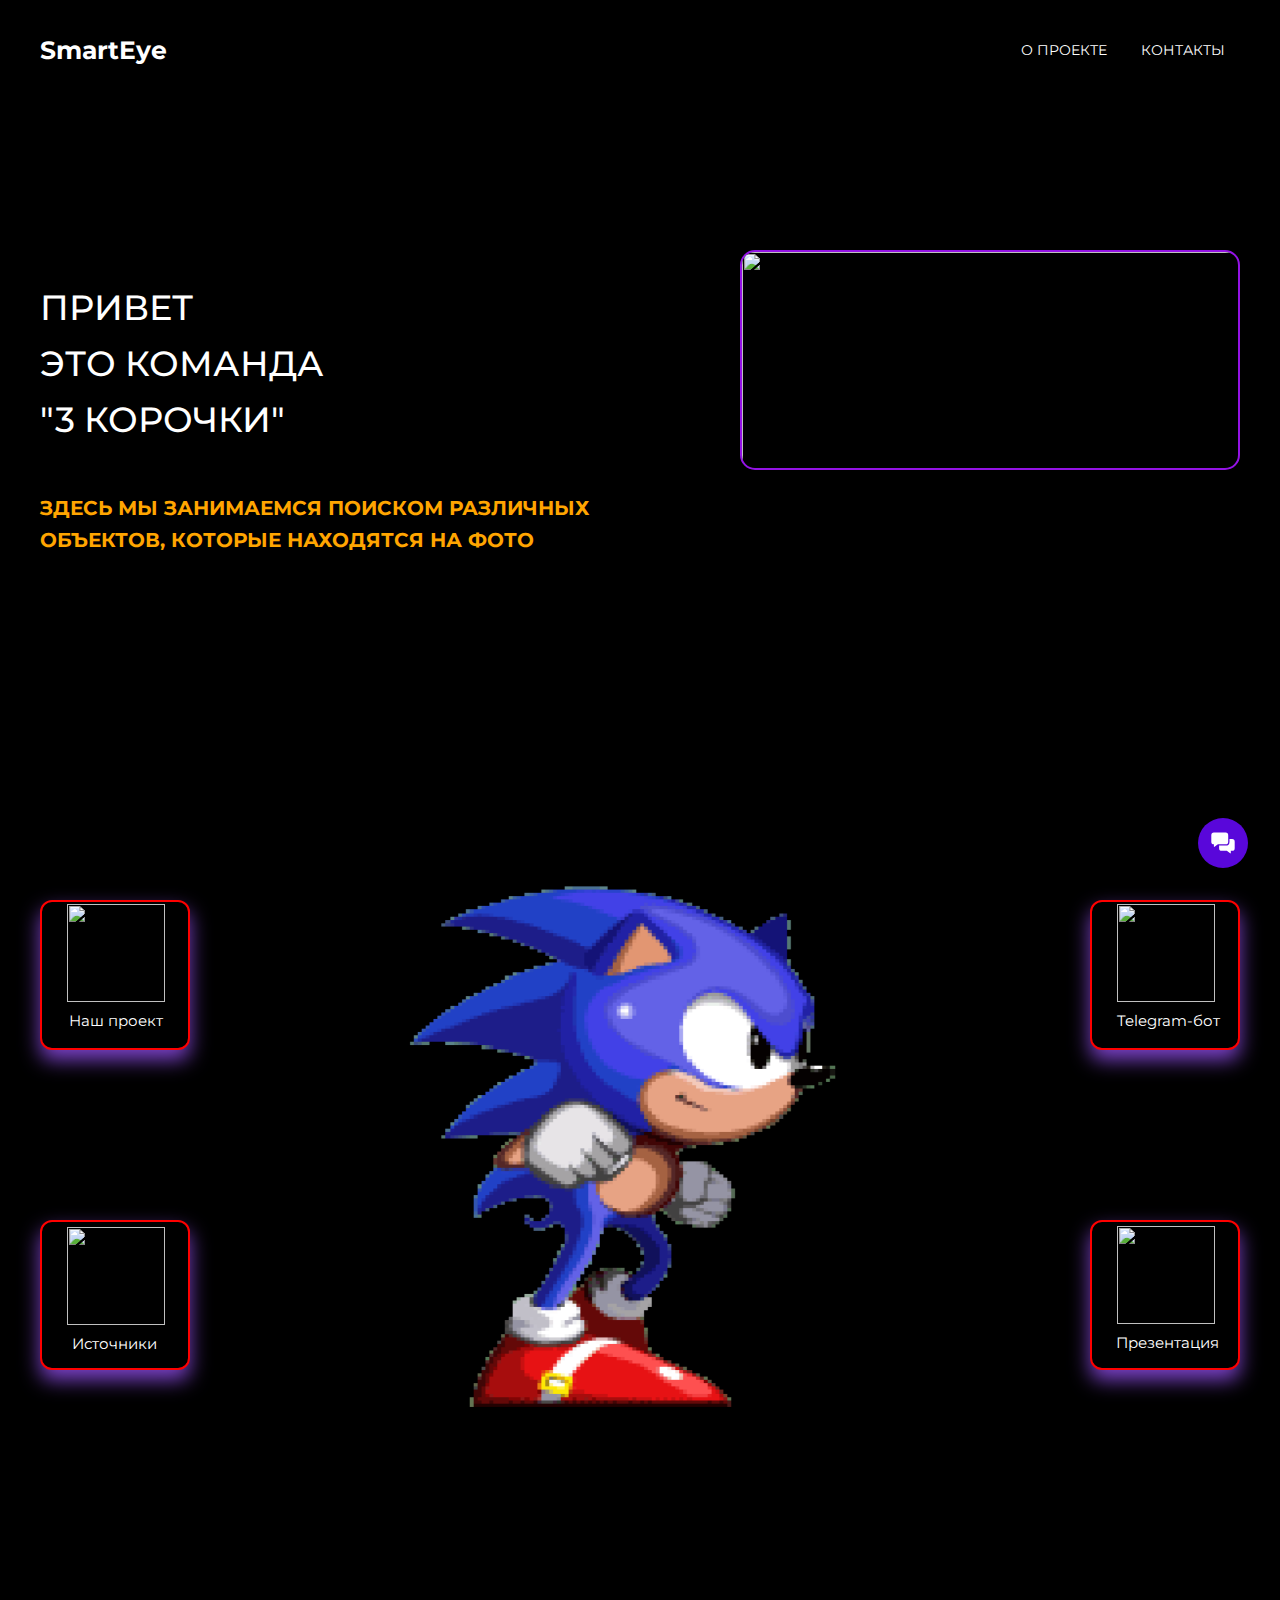
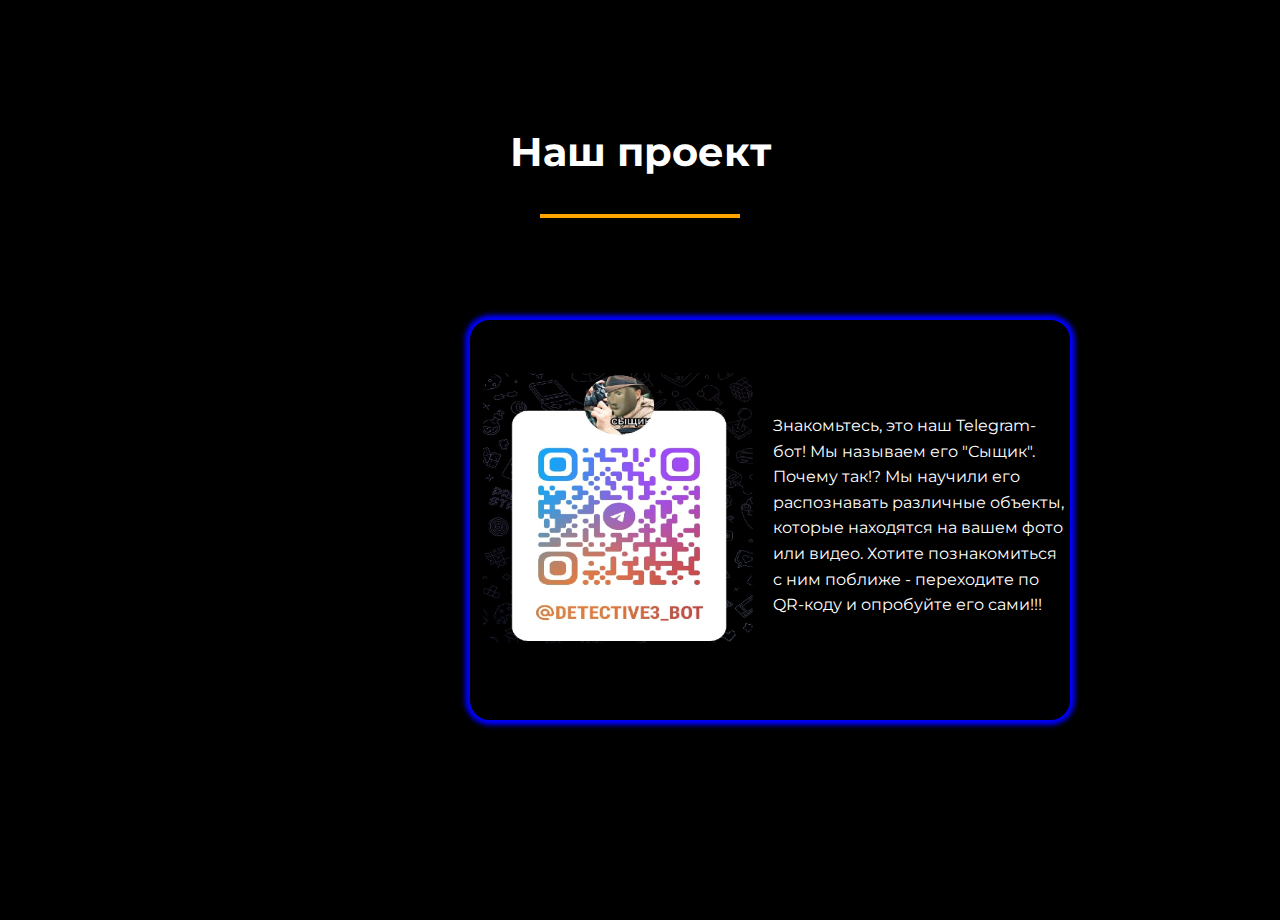
==== commit 3363c615: "Update index.html" ====
--- a/index.html
+++ b/index.html
@@ -181,7 +181,7 @@
 
 
                 </div>
-                <img src="./assets/images/face1.gif" class="but3_img">
+                <img src="../assets/images/3F3F.gif" class="but3_img">
 
                 <div class="project_inner">
 
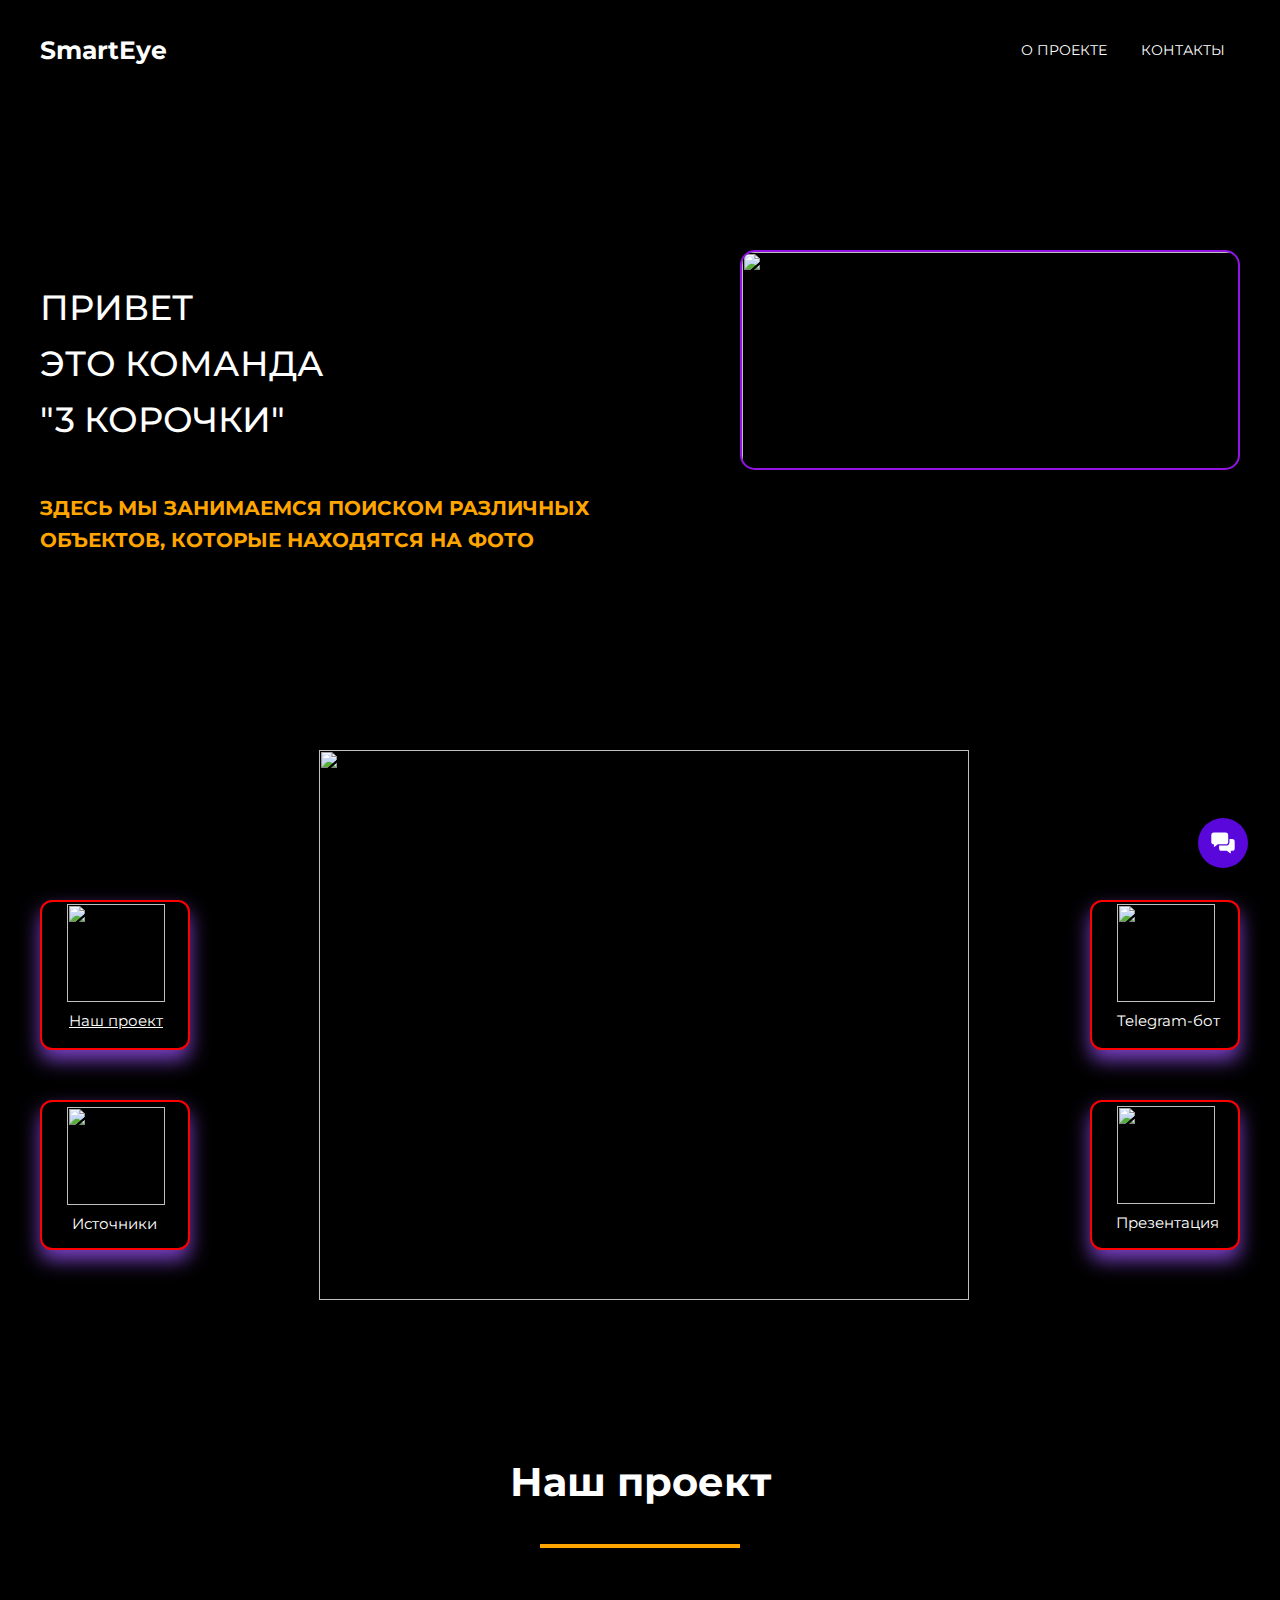
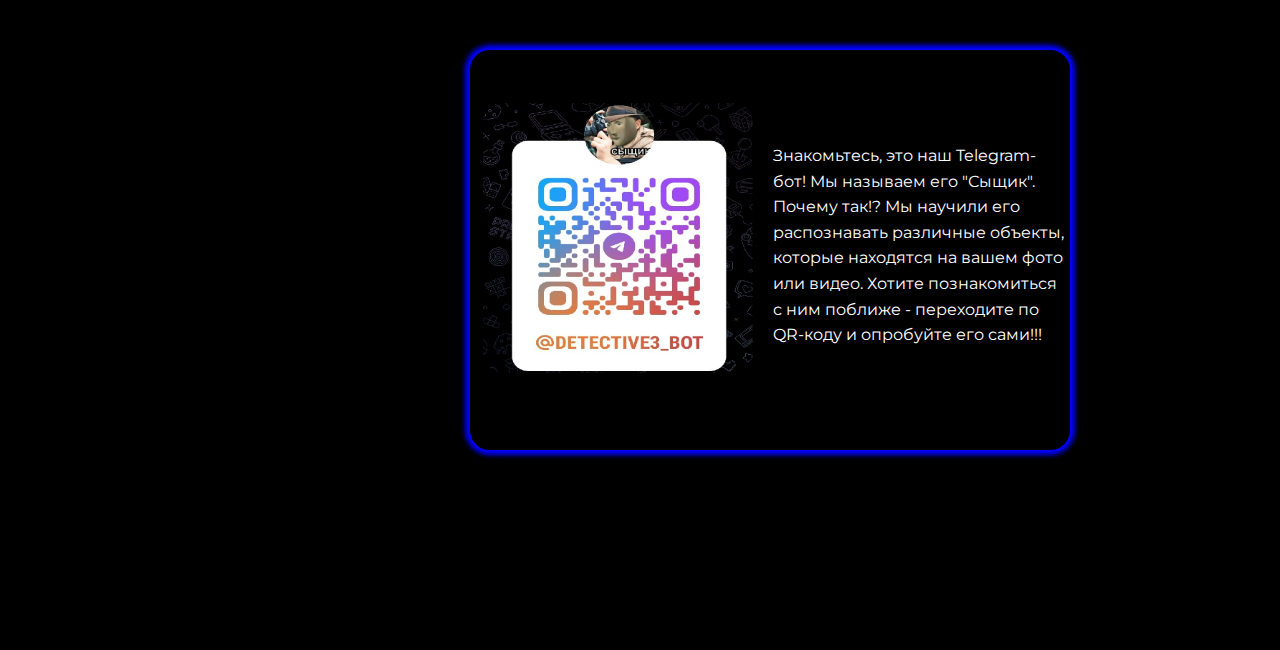
==== commit 6bca3546: "Add files via upload" ====
--- a/index.html
+++ b/index.html
@@ -111,30 +111,22 @@
 
     </div>
 
-    <div class="osnova">
+
+
+    <div class="osnova2">
+
         <div class="container">
 
             <div class="osnova_inner">
 
                 <div class="project_inner">
-                    <img class="but_img" src="./assets/images/pero.png">
-                    <div class="project_but">Наш проект</div>
-
-                </div>
- 
-                <!-- <div class="project_inner"> -->
-
-                    <!-- <label for="file"> <img class="but3_img" src="./assets/images/photo_but.jpg"></label>
-                    
-                    <input class="photo__button" type="file" id="file" />
-                    <label class="photo__buttoninput" for="file">Выбрать фото</label>
-                    <img class="photo__buttonimage" src="" id="image" style="max-width: 600px; display: none;" /> -->
-
-                    
-
-
-                <!-- </div>  -->
-
+
+                    <a target="_blank" href="project.html"><img class="but_img" src="./assets/images/pero.png"></a>
+
+                    <a class="project_but" target="_blank" href="project.html">Наш проект</a>
+
+
+                </div>
 
                 <div class="project_inner">
 
@@ -145,43 +137,27 @@
 
 
                 </div>
-
-
-
-                <!-- <div class="project_inner">
-
-                    <img class="but4_img" src="./assets/images/vid_but.jpg">
-                    <div class="project_but4">Поиск по видео</div>
-
-
-                </div> -->
-
-            </div>
-
-        </div>
-
-    </div>
-
-    <div class="osnova2">
-
-        <div class="container">
+            </div>
 
             <div class="osnova_inner">
 
                 <div class="project_inner">
+
+
 
                     <!-- <img class="but5_img" src="./assets/images/sl_but.jpg">
                     <div class="project_but5">Источники</div> -->
 
-                    <a target="_blank" href="https://www.gartner.com/en/articles/what-s-new-in-the-2022-gartner-hype-cycle-for-emerging-technologies"><img class="but5_img"
-                        src="./assets/images/sl_but.jpg"></a>
-
-                <a class="project_but5" target="_blank"
-                    href="https://www.gartner.com/en/articles/what-s-new-in-the-2022-gartner-hype-cycle-for-emerging-technologies">Источники</a>
-
-
-                </div>
-                <img src="../assets/images/3F3F.gif" class="but3_img">
+                    <a target="_blank"
+                        href="https://www.gartner.com/en/articles/what-s-new-in-the-2022-gartner-hype-cycle-for-emerging-technologies"><img
+                            class="but5_img" src="./assets/images/sl_but.jpg"></a>
+
+                    <a class="project_but5" target="_blank"
+                        href="https://www.gartner.com/en/articles/what-s-new-in-the-2022-gartner-hype-cycle-for-emerging-technologies">Источники</a>
+
+
+                </div>
+                <img src="./assets/images/face1.gif" class="but3_img">
 
                 <div class="project_inner">
 
@@ -193,8 +169,9 @@
 
 
                 </div>
-
-            </div>
+            </div>
+
+
 
         </div>
     </div>
@@ -250,4 +227,4 @@
 
 <script src="assets/js/bot.js"></script>
 
-</html>
+</html>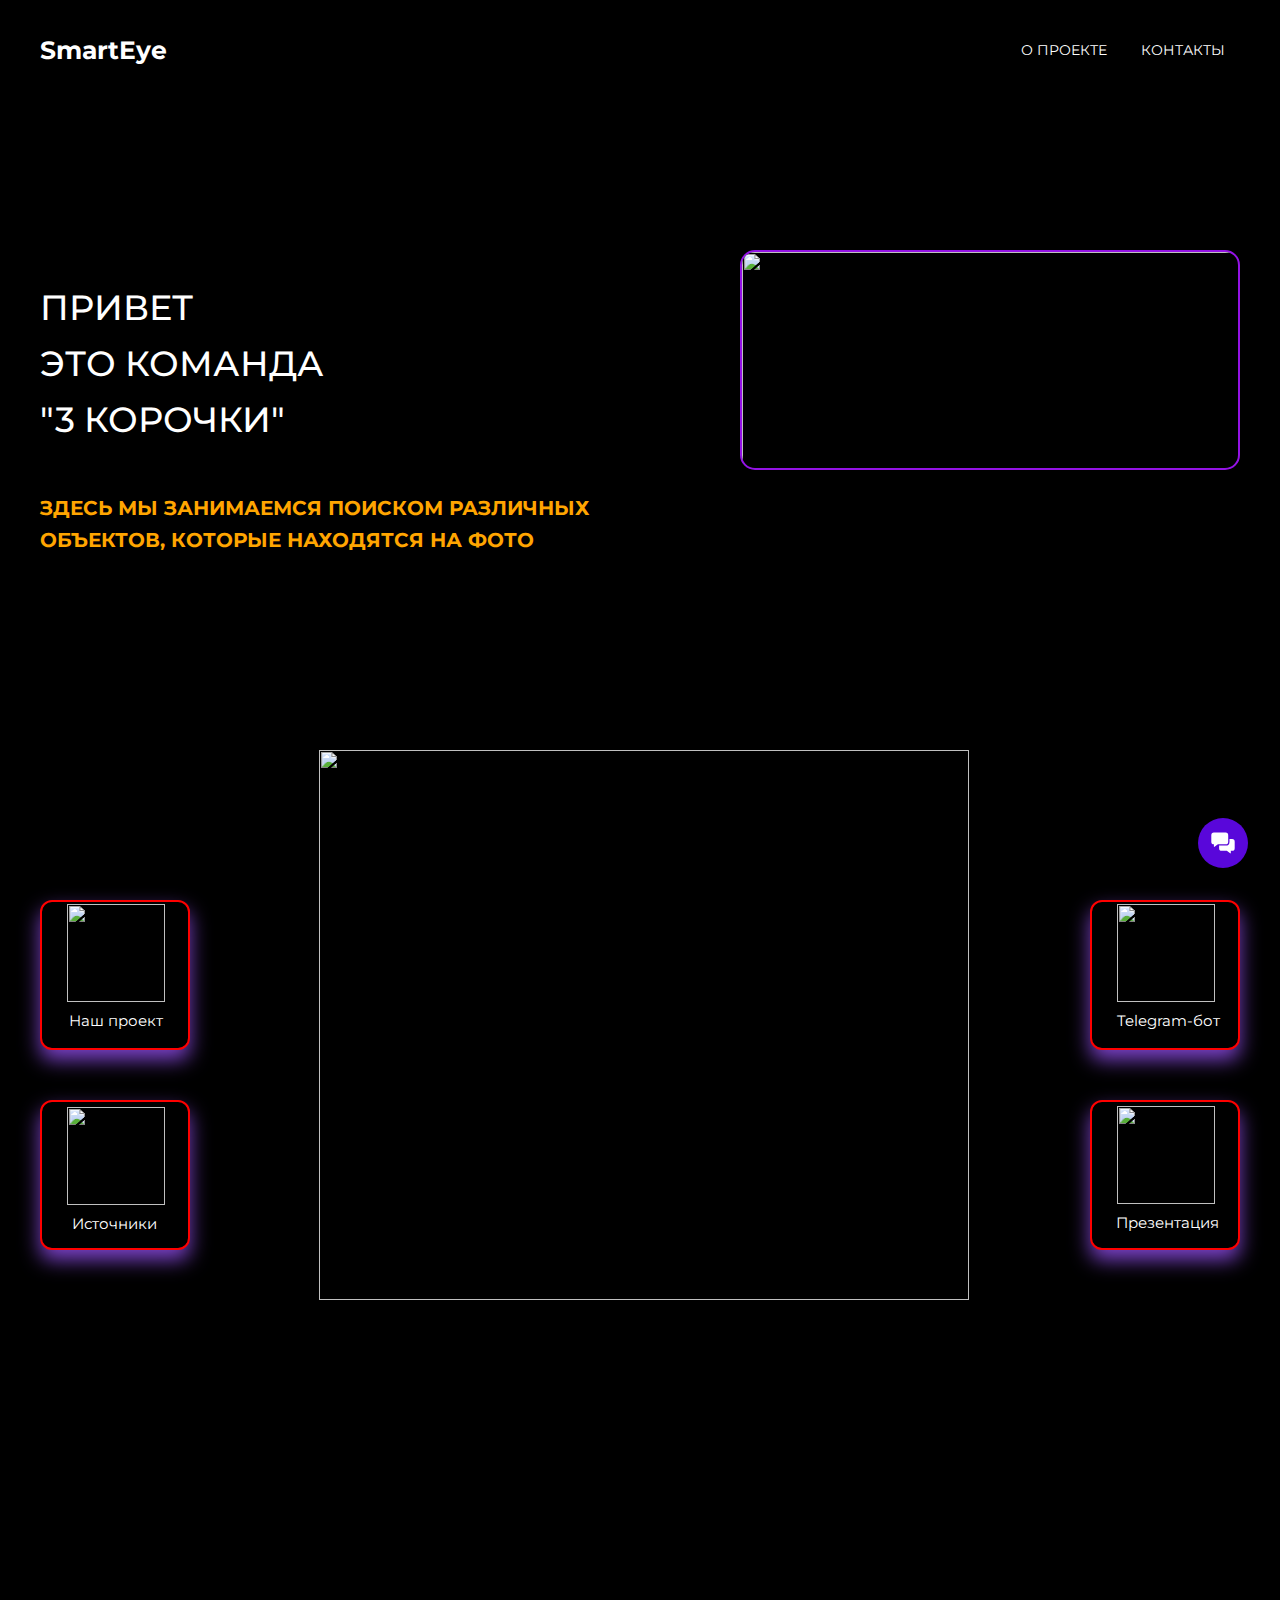
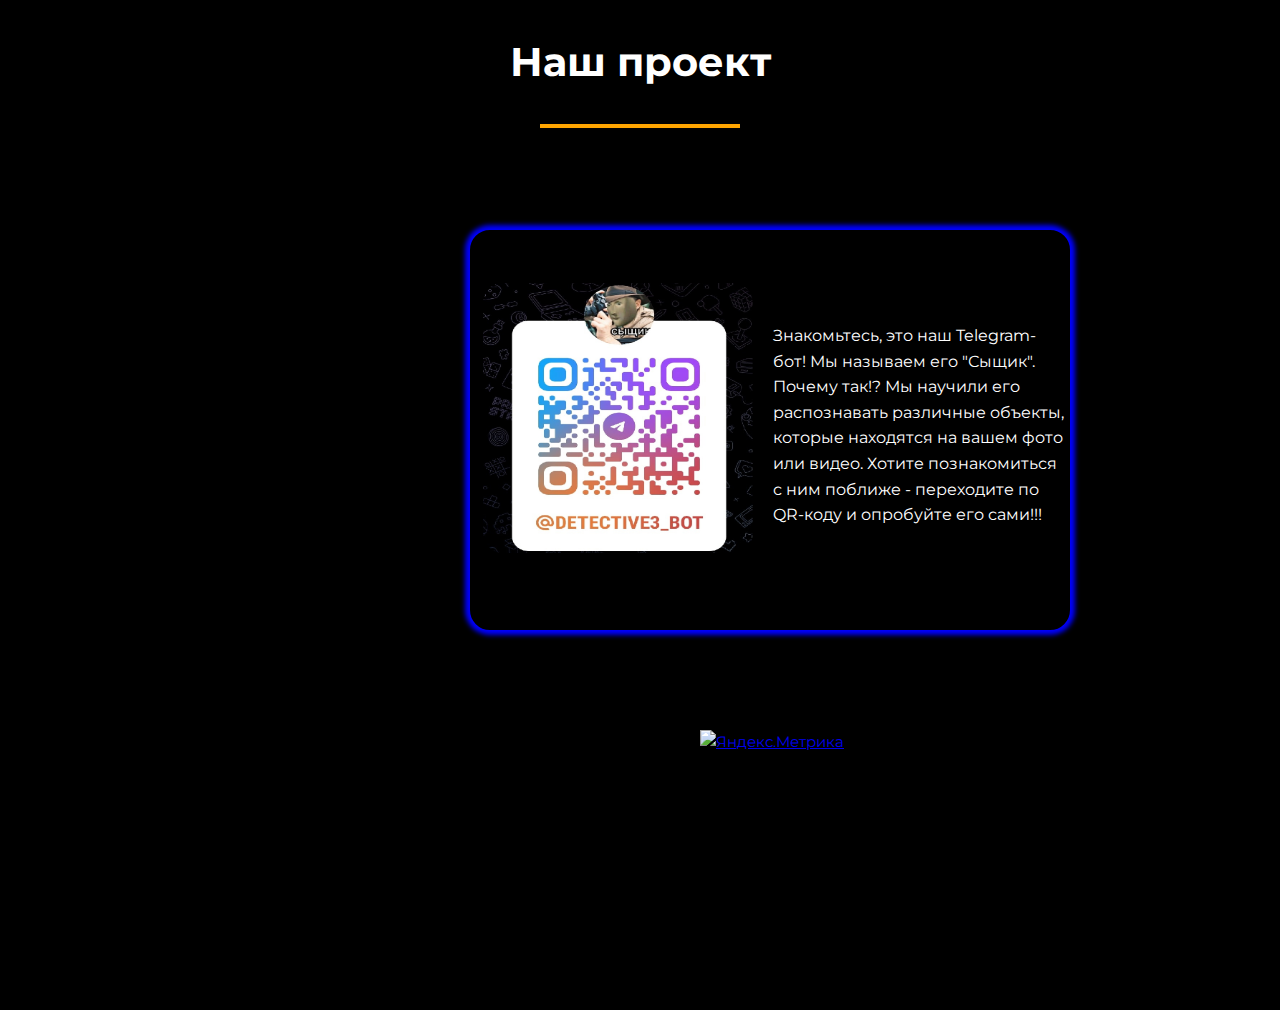
==== commit e59113aa: "Update index.html" ====
--- a/index.html
+++ b/index.html
@@ -72,6 +72,8 @@
         </div>
     </header>
 
+
+
     <div class="intro">
         <div class="container">
 
@@ -204,14 +206,64 @@
 
             </p>
 
-        </div>
-
-
-    </div>
+
+
+        </div>
+
+
+
+
+<!--LiveInternet counter-->
+<!-- <a class="schet_box"
+            href="https://www.liveinternet.ru/stat/smart-eye.vercel.app/online.html?graph=on" target="_blank"><img
+                class="schet_img" id="licntB496" style="border:0"
+                title="LiveInternet: показано число посетителей за сегодня"
+                src="[data-uri]" alt="" /></a>
+        <script>(function (d, s) {
+                d.getElementById("licntB496").src =
+                    "https://counter.yadro.ru/hit?t23.11;r" + escape(d.referrer) +
+                    ((typeof (s) == "undefined") ? "" : ";s" + s.width + "*" + s.height + "*" +
+                        (s.colorDepth ? s.colorDepth : s.pixelDepth)) + ";u" + escape(d.URL) +
+                    ";h" + escape(d.title.substring(0, 150)) + ";" + Math.random()
+            })
+                (document, screen)</script> -->
+                <!--/LiveInternet-->
+
+<!-- Yandex.Metrika informer -->
+<a class="schet_box" href="https://metrika.yandex.ru/stat/?id=91634303&amp;from=informer"
+target="_blank" rel="nofollow"><img src="https://informer.yandex.ru/informer/91634303/2_1_8620ECFF_6600CCFF_1_pageviews"
+style="width:80px; height:31px; border:0;" alt="Яндекс.Метрика" title="Яндекс.Метрика: данные за сегодня (просмотры)" class="ym-advanced-informer" data-cid="91634303" data-lang="ru" /></a>
+<!-- /Yandex.Metrika informer -->
+
+<!-- Yandex.Metrika counter -->
+<script type="text/javascript" >
+   (function(m,e,t,r,i,k,a){m[i]=m[i]||function(){(m[i].a=m[i].a||[]).push(arguments)};
+   m[i].l=1*new Date();
+   for (var j = 0; j < document.scripts.length; j++) {if (document.scripts[j].src === r) { return; }}
+   k=e.createElement(t),a=e.getElementsByTagName(t)[0],k.async=1,k.src=r,a.parentNode.insertBefore(k,a)})
+   (window, document, "script", "https://mc.yandex.ru/metrika/tag.js", "ym");
+
+   ym(91634303, "init", {
+        clickmap:true,
+        trackLinks:true,
+        accurateTrackBounce:true,
+        webvisor:true
+   });
+</script>
+<noscript><div><img src="https://mc.yandex.ru/watch/91634303" style="position:absolute; left:-9999px;" alt="" /></div></noscript>
+<!-- /Yandex.Metrika counter -->
+
+
+
+    </div>
+
+
 
     <div class="chatbot__btn">
         <div class="chatbot__tooltip d-none">Есть вопрос?</div>
     </div>
+
+
 
 </body>
 
@@ -227,4 +279,4 @@
 
 <script src="assets/js/bot.js"></script>
 
-</html>+</html>
--- a/assets/css/style.css
+++ b/assets/css/style.css
@@ -3,1008 +3,1047 @@
         box-sizing: border-box;
     } */
 
-.scrollup {
-    width: 70px;
-    height: 70px;
-    opacity: 0.3;
-    position: fixed;
-    bottom: 50px;
-    margin-left: 100px;
-    display: none;
-    text-indent: -9999px;
-    background: url('../images/icon_top.png') no-repeat;
-}
-
-body {
-    margin: 0;
-    font-family: 'Montserrat', sans-serif;
-
-    font-size: 15px;
-    line-height: 1.6;
-    color: black;
-}
-
-*,
-*:before,
-*:after {
-
-
-    box-sizing: border-box;
-}
-
-h1,
-h2,
-h3,
-h4,
-h5,
-h6 {
-    margin: 0;
-}
-
-.container {
-    width: 100%;
-    max-width: 1200px;
-    margin: 0 auto;
-}
-
-.intro {
-    width: 100%;
-    height: 100vh;
-    display: flex;
-    flex-direction: column;
-
-    /* background: url("../images/back2.png") center repeat-y; */
-    background-color: black;
-    -webkit-background-size: cover;
-    background-size: 100%;
-
-}
-
-.intro__inner {
-
-    width: 100%;
-    max-width: 1200px;
-    justify-content: space-between;
-    align-items: center;
-}
-
-.intro__title {
-    font-size: 35px;
-    font-weight: 500;
-    text-transform: uppercase;
-    margin-top: 280px;
-    text-align: left;
-    color: white;
-}
-
-
-.kor_logo {
-    margin-top: -30px;
-    float: right;
-    width: 500px;
-    height: 220px;
-    border: 2px solid rgb(148, 19, 229);
-    border-radius: 15px;
-    /* box-shadow: 2px 2px 2px 3px blue; */
-}
-
-.kor_link {
-
-    padding: 70px, 15px;
-    width: 160px;
-    height: 45px;
-    padding-left: 10px;
-    border: 2px solid orange;
-    background-color: orange;
-    border-radius: 12px;
-    margin-top: 60px;
-    font-size: 17px;
-    font-weight: 700;
-    text-align: left;
-
-}
-
-.kor_text {
-    font-size: 20px;
-    color: orange;
-    font-weight: 700;
-    text-transform: uppercase;
-}
-
-.kor_but {
-    display: inline-block;
-    text-decoration: none;
-    margin-left: 13px;
-    margin-top: 5px;
-    color: black;
-}
-
-.intro__suptitle {
-    margin-bottom: 30px;
-    font-size: 42px;
-    text-align: center;
-    font-family: 'Kaushan Script', cursive;
-    color: #050349;
-}
-
-
-
-.suptitle {
-
-    display: flex;
-    border-style: solid;
-    border-radius: 10px;
-    width: 100%;
-    max-width: 880px;
-    margin: 60px 180px 0px;
-    justify-content: space-between;
-}
-
-.suptitle_text {
-    font-size: 30px;
-    font-family: 'Montserrat', sans-serif;
-    font-weight: bold;
-}
-
-.botton_h {
-    display: inline-block;
-    padding: 3px 10px;
-    border: 3px solid blue;
-    border-radius: 30px;
-    font-size: 14px;
-    font-weight: 700;
-    text-transform: uppercase;
-    margin-top: 7px;
-    margin-bottom: 7px;
-    margin-right: 5px;
-    text-decoration: none;
-}
-
-.botton_h:hover {
-    background: yellow;
-    color: blue;
-}
-
-.suptitle1 {
-
-    display: flex;
-    border-style: solid;
-    border-radius: 10px;
-    width: 100%;
-    max-width: 880px;
-    margin: 5px 180px 0px;
-    justify-content: space-between;
-}
-
-.suptitle1_text {
-    font-size: 30px;
-    font-family: 'Montserrat', sans-serif;
-    font-weight: bold;
-}
-
-.botton_h1 {
-    display: inline-block;
-    padding: 3px 10px;
-    border: 3px solid blue;
-    border-radius: 30px;
-    font-size: 14px;
-    font-weight: 700;
-    text-transform: uppercase;
-    margin-top: 7px;
-    margin-bottom: 7px;
-    margin-right: 5px;
-    text-decoration: none;
-}
-
-.botton_h1:hover {
-    background: yellow;
-    color: blue;
-}
-
-.header {
-    width: 100%;
-
-    position: absolute;
-    top: 0;
-    left: 0;
-    right: 0;
-
-    z-index: auto;
-    background-color: black;
-
-}
-
-.header__inner {
-    padding-top: 30px;
-    display: flex;
-    justify-content: space-between;
-    align-items: center;
-}
-
-.logo {
-
-
-    color: white;
-    font-size: 25px;
-    font-weight: 700;
-}
-
-.nav {
-    font-size: 14px;
-    text-transform: uppercase;
-}
-
-.nav__link {
-    display: inline-block;
-    vertical-align: top;
-    margin: 0 15px;
-    position: relative;
-
-    color: white;
-    text-decoration: none;
-    transition: color 0.2s linear;
-}
-
-.nav__link:hover {
-    color: orange;
-}
-
-.nav__link:after {
-    content: " ";
-    display: block;
-    width: 100%;
-    height: 3px;
-    display: none;
-
-    background-color: orange;
-
-    position: absolute;
-    top: 100%;
-    left: 0;
-    z-index: 1;
-}
-
-.nav__link:hover:after {
-    display: block;
-}
-
-.osnova {
-    width: 100%;
-    height: 30vh;
-    display: flex;
-    flex-direction: column;
-
-    /* background: url("../images/osnov_in.jpg") center no-repeat; */
-    background-color: black;
-    justify-content: space-between;
-}
-
-.osnova2 {
-    width: 100%;
-    height: 50vh;
-    display: flex;
-    flex-direction: column;
-
-    /* background: url("../images/osnov_in.jpg") center no-repeat; */
-    background-color: black;
-    justify-content: space-between;
-}
-
-.osnova_inner {
-    margin-top: -750px;
-    display: flex;
-    justify-content: space-between;
-    align-items: center;
-}
-
-.project_inner {
-    margin-top: 750px;
-    padding: 70px, 15px;
-    width: 150px;
-    height: 150px;
-    padding-left: 10px;
-    border: 2px solid red;
-    border-radius: 12px;
-    font-size: 15px;
-    background-color: black;
-    box-shadow: 0px 10px 20px 0px rgb(121, 65, 198);
-}
-
-.project_innerposl {
-    margin-top: 20px;
-    padding: 70px, 15px;
-    width: 150px;
-    height: 150px;
-    padding-left: 10px;
-    border: 2px solid red;
-    border-radius: 12px;
-    font-size: 15px;
-    background-color: black;
-    box-shadow: 0px 10px 20px 0px orange;
-}
-
-.but_img {
-    width: 98px;
-    height: 98px;
-    display: inline-block;
-    margin-left: 15px;
-    margin-top: 2px;
-}
-
-.project_but {
-    display: inline-block;
-    margin-left: 17px;
-    color: white;
-}
-
-.photo__button {
-    opacity: 1;
-    visibility: hidden;
-    position: absolute;
-}
-
-.photo__buttoninput {
-    color: white;
-    margin-left: 9px;
-    cursor: pointer;
-}
-
-.photo__buttonimage {
-    margin-left: -80px;
-    margin-top: 60px;
-    border: 3px solid white;
-    border-radius: 6px;
-    background-color: white;
-}
-
-.but2_img {
-    width: 98px;
-    height: 98px;
-    display: inline-block;
-    margin-left: 15px;
-    margin-top: 2px;
-}
-
-.project_but2 {
-    display: inline-block;
-    margin-left: 15px;
-    color: white;
-    text-decoration: none;
-}
-
-.but3_img {
-    width: 650px;
-    height: 550px;
-    margin-left: 8px;
-    margin-top: 450px;
-    cursor: pointer;
-}
-
-.project_but3 {
-    margin-top: -30px;
-    display: inline-block;
-    margin-left: 6px;
-    color: white;
-}
-
-.but4_img {
-    width: 98px;
-    height: 98px;
-    display: inline-block;
-    margin-left: 15px;
-    margin-top: 2px;
-}
-
-.project_but4 {
-    display: inline-block;
-    margin-left: 4px;
-    color: white;
-}
-
-.osnova2_inner {
-    padding-top: 70px;
-    padding-left: 180px;
-    padding-right: 180px;
-    display: flex;
-    justify-content: space-between;
-    align-items: center;
-}
-
-.but5_img {
-    width: 98px;
-    height: 98px;
-    display: inline-block;
-    margin-left: 15px;
-    margin-top: 5px;
-}
-
-.project_but5 {
-    cursor: pointer;
-    text-decoration: none;
-    display: inline-block;
-    margin-left: 20px;
-    color: white;
-}
-
-.but6_img {
-    width: 98px;
-    height: 98px;
-    display: inline-block;
-    margin-left: 15px;
-    margin-top: 4px;
-}
-
-.project_but6 {
-    display: inline-block;
-    margin-left: 14px;
-    color: white;
-    text-decoration: none;
-}
-
-.osnova3_inner {
-    width: 100%;
-    height: 70vh;
-    display: flex;
-    background-color: black;
-}
-
-.d1 {
-    margin: 0 auto;
-    left: calc(50%);
-    width: 400px;
-    height: 350px;
-    background: none;
-    border: 25px solid white;
-    border-radius: 50%;
-
-    box-shadow: 0px 0px 5px 5px white;
-}
-
-.d2 {
-    position: absolute;
-    margin-left: 320px;
-    margin-top: -30px;
-    width: 200px;
-    height: 200px;
-    background: none;
-    border: 20px solid orange;
-    border-radius: 50%;
-    box-shadow: 0px 0px 5px 5px yellow;
-}
-
-.d3 {
-    position: absolute;
-    margin-left: 300px;
-    margin-top: 180px;
-    width: 220px;
-    height: 220px;
-    background: none;
-    border: 20px solid blue;
-    border-radius: 50%;
-    box-shadow: 0px 0px 5px 5px blue;
-}
-
-.rectangle1 {
-
-    width: 150px;
-
-    height: 150px;
-
-    border: 3px solid orange;
-
-    border-radius: 20px;
-    margin-top: -60px;
-    margin-left: 60px;
-
-    background: black;
-}
-
-.rectangle2 {
-
-    width: 150px;
-
-    height: 150px;
-
-    border: 3px solid orange;
-
-    border-radius: 20px;
-    margin-top: 250px;
-    margin-left: 0px;
-
-    background: black;
-
-    position: absolute;
-}
-
-.rectangle {
-
-    width: 250px;
-
-    height: 360px;
-
-    border: 3px solid orange;
-    border-radius: 20px;
-
-    margin-top: -125px;
-    margin-left: -240px;
-
-    background: black;
-}
-
-.rectangle3 {
-
-    width: 150px;
-
-    height: 150px;
-    margin-top: -100px;
-    border: 3px solid orange;
-
-    border-radius: 20px;
-    margin-left: 350px;
-
-    background: black;
-
-    position: absolute;
-}
-
-.text_center {
-
-    color: #ffffff;
-
-    text-align: center;
-    font-size: 20px;
-
-}
-
-.rect_img {
-    position: absolute;
-    margin-left: 10px;
-    margin-top: 5px;
-    border-radius: 5px;
-}
-
-.osnova4_inner {
-    width: 100%;
-    height: 100vh;
-    display: flex;
-
-    /* background: url("../images/osnov_in.jpg") center repeat-x; */
-    background-color: black;
-}
-
-/* button {
+ .scrollup {
+     width: 70px;
+     height: 70px;
+     opacity: 0.3;
+     position: fixed;
+     bottom: 50px;
+     margin-left: 100px;
+     display: none;
+     text-indent: -9999px;
+     background: url('../images/icon_top.png') no-repeat;
+ }
+
+ body {
+     margin: 0;
+     font-family: 'Montserrat', sans-serif;
+
+     font-size: 15px;
+     line-height: 1.6;
+     color: black;
+ }
+
+ *,
+ *:before,
+ *:after {
+
+
+     box-sizing: border-box;
+ }
+
+ h1,
+ h2,
+ h3,
+ h4,
+ h5,
+ h6 {
+     margin: 0;
+ }
+
+ .container {
+     width: 100%;
+     max-width: 1200px;
+     margin: 0 auto;
+ }
+
+ .intro {
+     width: 100%;
+     height: 100vh;
+     display: flex;
+     flex-direction: column;
+
+     /* background: url("../images/back2.png") center repeat-y; */
+     background-color: black;
+     -webkit-background-size: cover;
+     background-size: 100%;
+
+ }
+
+ .intro__inner {
+
+     width: 100%;
+     max-width: 1200px;
+     justify-content: space-between;
+     align-items: center;
+ }
+
+ .intro__title {
+     font-size: 35px;
+     font-weight: 500;
+     text-transform: uppercase;
+     margin-top: 280px;
+     text-align: left;
+     color: white;
+ }
+
+
+ .kor_logo {
+     margin-top: -30px;
+     float: right;
+     width: 500px;
+     height: 220px;
+     border: 2px solid rgb(148, 19, 229);
+     border-radius: 15px;
+     /* box-shadow: 2px 2px 2px 3px blue; */
+ }
+
+ .kor_link {
+
+     padding: 70px, 15px;
+     width: 160px;
+     height: 45px;
+     padding-left: 10px;
+     border: 2px solid orange;
+     background-color: orange;
+     border-radius: 12px;
+     margin-top: 60px;
+     font-size: 17px;
+     font-weight: 700;
+     text-align: left;
+
+ }
+
+ .kor_text {
+     font-size: 20px;
+     color: orange;
+     font-weight: 700;
+     text-transform: uppercase;
+ }
+
+ .kor_but {
+     display: inline-block;
+     text-decoration: none;
+     margin-left: 13px;
+     margin-top: 5px;
+     color: black;
+ }
+
+ .intro__suptitle {
+     margin-bottom: 30px;
+     font-size: 42px;
+     text-align: center;
+     font-family: 'Kaushan Script', cursive;
+     color: #050349;
+ }
+
+
+
+ .suptitle {
+
+     display: flex;
+     border-style: solid;
+     border-radius: 10px;
+     width: 100%;
+     max-width: 880px;
+     margin: 60px 180px 0px;
+     justify-content: space-between;
+ }
+
+ .suptitle_text {
+     font-size: 30px;
+     font-family: 'Montserrat', sans-serif;
+     font-weight: bold;
+ }
+
+ .botton_h {
+     display: inline-block;
+     padding: 3px 10px;
+     border: 3px solid blue;
+     border-radius: 30px;
+     font-size: 14px;
+     font-weight: 700;
+     text-transform: uppercase;
+     margin-top: 7px;
+     margin-bottom: 7px;
+     margin-right: 5px;
+     text-decoration: none;
+ }
+
+ .botton_h:hover {
+     background: yellow;
+     color: blue;
+ }
+
+ .suptitle1 {
+
+     display: flex;
+     border-style: solid;
+     border-radius: 10px;
+     width: 100%;
+     max-width: 880px;
+     margin: 5px 180px 0px;
+     justify-content: space-between;
+ }
+
+ .suptitle1_text {
+     font-size: 30px;
+     font-family: 'Montserrat', sans-serif;
+     font-weight: bold;
+ }
+
+ .botton_h1 {
+     display: inline-block;
+     padding: 3px 10px;
+     border: 3px solid blue;
+     border-radius: 30px;
+     font-size: 14px;
+     font-weight: 700;
+     text-transform: uppercase;
+     margin-top: 7px;
+     margin-bottom: 7px;
+     margin-right: 5px;
+     text-decoration: none;
+ }
+
+ .botton_h1:hover {
+     background: yellow;
+     color: blue;
+ }
+
+ .header {
+     width: 100%;
+
+     position: absolute;
+     top: 0;
+     left: 0;
+     right: 0;
+
+     z-index: auto;
+     background-color: black;
+
+ }
+
+ .header__inner {
+     padding-top: 30px;
+     display: flex;
+     justify-content: space-between;
+     align-items: center;
+ }
+
+ .logo {
+
+
+     color: white;
+     font-size: 25px;
+     font-weight: 700;
+ }
+
+ .nav {
+     font-size: 14px;
+     text-transform: uppercase;
+ }
+
+ .nav__link {
+     display: inline-block;
+     vertical-align: top;
+     margin: 0 15px;
+     position: relative;
+
+     color: white;
+     text-decoration: none;
+     transition: color 0.2s linear;
+ }
+
+ .nav__link:hover {
+     color: orange;
+ }
+
+ .nav__link:after {
+     content: " ";
+     display: block;
+     width: 100%;
+     height: 3px;
+     display: none;
+
+     background-color: orange;
+
+     position: absolute;
+     top: 100%;
+     left: 0;
+     z-index: 1;
+ }
+
+ .nav__link:hover:after {
+     display: block;
+ }
+
+ .osnova {
+     width: 100%;
+     height: 30vh;
+     display: flex;
+     flex-direction: column;
+
+     /* background: url("../images/osnov_in.jpg") center no-repeat; */
+     background-color: black;
+     justify-content: space-between;
+ }
+
+ .osnova2 {
+     width: 100%;
+     height: 70vh;
+     display: flex;
+     flex-direction: row;
+
+     /* background: url("../images/osnov_in.jpg") center no-repeat; */
+     background-color: black;
+     justify-content: space-between;
+ }
+
+ .osnova_inner {
+     margin-top: -750px;
+     display: flex;
+     flex-direction: row;
+     justify-content: space-between;
+     align-items: center;
+ }
+
+ .project_inner {
+     margin-top: 750px;
+     padding: 70px, 15px;
+     width: 150px;
+     height: 150px;
+     padding-left: 10px;
+     border: 2px solid red;
+     border-radius: 12px;
+     font-size: 15px;
+     background-color: black;
+     box-shadow: 0px 10px 20px 0px rgb(121, 65, 198);
+ }
+
+ .project_innerposl {
+     margin-top: 20px;
+     padding: 70px, 15px;
+     width: 150px;
+     height: 150px;
+     padding-left: 10px;
+     border: 2px solid red;
+     border-radius: 12px;
+     font-size: 15px;
+     background-color: black;
+     box-shadow: 0px 10px 20px 0px orange;
+ }
+
+ .but_img {
+     width: 98px;
+     height: 98px;
+     display: inline-block;
+     margin-left: 15px;
+     margin-top: 2px;
+     cursor: pointer;
+ }
+
+ .project_but {
+     display: inline-block;
+     margin-left: 17px;
+     color: white;
+     cursor: pointer;
+     text-decoration: none;
+ }
+
+ .photo__button {
+     opacity: 1;
+     visibility: hidden;
+     position: absolute;
+ }
+
+ .photo__buttoninput {
+     color: white;
+     margin-left: 9px;
+     cursor: pointer;
+ }
+
+ .photo__buttonimage {
+     margin-left: -80px;
+     margin-top: 60px;
+     border: 3px solid white;
+     border-radius: 6px;
+     background-color: white;
+ }
+
+ .but2_img {
+     width: 98px;
+     height: 98px;
+     display: inline-block;
+     margin-left: 15px;
+     margin-top: 2px;
+ }
+
+ .project_but2 {
+     display: inline-block;
+     margin-left: 15px;
+     color: white;
+     text-decoration: none;
+     cursor: pointer;
+ }
+
+ .but3_img {
+     width: 650px;
+     height: 550px;
+     margin-left: 8px;
+     margin-top: 450px;
+ }
+
+ .project_but3 {
+     margin-top: -30px;
+     display: inline-block;
+     margin-left: 6px;
+     color: white;
+ }
+
+ .but4_img {
+     width: 98px;
+     height: 98px;
+     display: inline-block;
+     margin-left: 15px;
+     margin-top: 2px;
+ }
+
+ .project_but4 {
+     display: inline-block;
+     margin-left: 4px;
+     color: white;
+ }
+
+ .osnova2_inner {
+     padding-top: 70px;
+     padding-left: 180px;
+     padding-right: 180px;
+     display: flex;
+     justify-content: space-between;
+     align-items: center;
+ }
+
+ .but5_img {
+     width: 98px;
+     height: 98px;
+     display: inline-block;
+     margin-left: 15px;
+     margin-top: 5px;
+ }
+
+ .project_but5 {
+     cursor: pointer;
+     text-decoration: none;
+     display: inline-block;
+     margin-left: 20px;
+     color: white;
+ }
+
+ .but6_img {
+     width: 98px;
+     height: 98px;
+     display: inline-block;
+     margin-left: 15px;
+     margin-top: 4px;
+ }
+
+ .project_but6 {
+     display: inline-block;
+     margin-left: 14px;
+     color: white;
+     text-decoration: none;
+ }
+
+ .osnova3_inner {
+     width: 100%;
+     height: 70vh;
+     display: flex;
+     background-color: black;
+ }
+
+ .d1 {
+     margin: 0 auto;
+     left: calc(50%);
+     width: 400px;
+     height: 350px;
+     background: none;
+     border: 25px solid white;
+     border-radius: 50%;
+
+     box-shadow: 0px 0px 5px 5px white;
+ }
+
+ .d2 {
+     position: absolute;
+     margin-left: 320px;
+     margin-top: -30px;
+     width: 200px;
+     height: 200px;
+     background: none;
+     border: 20px solid orange;
+     border-radius: 50%;
+     box-shadow: 0px 0px 5px 5px yellow;
+ }
+
+ .d3 {
+     position: absolute;
+     margin-left: 300px;
+     margin-top: 180px;
+     width: 220px;
+     height: 220px;
+     background: none;
+     border: 20px solid blue;
+     border-radius: 50%;
+     box-shadow: 0px 0px 5px 5px blue;
+ }
+
+ .rectangle1 {
+
+     width: 150px;
+
+     height: 150px;
+
+     border: 3px solid orange;
+
+     border-radius: 20px;
+     margin-top: -60px;
+     margin-left: 60px;
+
+     background: black;
+ }
+
+ .rectangle2 {
+
+     width: 150px;
+
+     height: 150px;
+
+     border: 3px solid orange;
+
+     border-radius: 20px;
+     margin-top: 250px;
+     margin-left: 0px;
+
+     background: black;
+
+     position: absolute;
+ }
+
+ .rectangle {
+
+     width: 250px;
+
+     height: 360px;
+
+     border: 3px solid orange;
+     border-radius: 20px;
+
+     margin-top: -125px;
+     margin-left: -240px;
+
+     background: black;
+ }
+
+ .rectangle3 {
+
+     width: 150px;
+
+     height: 150px;
+     margin-top: -100px;
+     border: 3px solid orange;
+
+     border-radius: 20px;
+     margin-left: 350px;
+
+     background: black;
+
+     position: absolute;
+ }
+
+ .text_center {
+
+     color: #ffffff;
+
+     text-align: center;
+     font-size: 20px;
+
+ }
+
+ .rect_img {
+     position: absolute;
+     margin-left: 10px;
+     margin-top: 5px;
+     border-radius: 5px;
+ }
+
+ .osnova4_inner {
+     width: 100%;
+     height: 120vh;
+     display: flex;
+
+     /* background: url("../images/osnov_in.jpg") center repeat-x; */
+     background-color: black;
+ }
+
+ /* button {
     position: absolute;
     margin-left: 10px;
     background: black;
 } */
 
-.vlevo__button {
-    cursor: pointer;
-    background-color: black;
-    position: absolute;
-    margin-top: 150px;
-    margin-left: -100px;
-    width: 50px;
-    height: 50px;
-    transform: rotate(180deg)
+ .vlevo__button {
+     cursor: pointer;
+     background-color: black;
+     position: absolute;
+     margin-top: 150px;
+     margin-left: -100px;
+     width: 50px;
+     height: 50px;
+     transform: rotate(180deg)
+ }
+
+ .vpravo__button {
+     cursor: pointer;
+     background-color: black;
+     position: absolute;
+     margin-top: 150px;
+     margin-left: 600px;
+     width: 50px;
+     height: 50px;
+ }
+
+ .zakaz-form {
+     opacity: 0;
+     position: absolute;
+     margin-left: 470px;
+     width: 600px;
+     height: 400px;
+     margin-top: 300px;
+     background: black;
+     transform: translateX(-250%);
+     transition: all .5s;
+     border-radius: 20px;
+     border: 3px solid black;
+     box-shadow: 0px 0px 5px 5px blue;
+ }
+
+ .cons-form {
+     opacity: 0;
+     position: absolute;
+     margin-left: 470px;
+     width: 600px;
+     height: 400px;
+     margin-top: 300px;
+     background: #000000;
+     transform: translateX(250%);
+     transition: all .5s;
+     border-radius: 20px;
+     border: 3px solid black;
+     box-shadow: 0px 0px 5px 5px blue;
+ }
+
+ .start-anim {
+     opacity: 1;
+     transform: translateX(0);
+ }
+
+ h1.proj__text::after {
+     content: "";
+     display: block;
+     margin: 0 auto;
+     width: 200px;
+     padding-top: 30px;
+     border-bottom: 4px solid orange;
+ }
+
+ .proj__text {
+
+     margin: 0 auto;
+     padding-top: 100px;
+     color: white;
+     font-size: 40px;
+     font-weight: 700;
+ }
+
+ .bot_telega {
+     width: 270px;
+     height: 270px;
+     border-radius: 20px;
+     margin-top: -40px;
+     margin-left: 10px;
+     margin-right: 20px;
+     float: left;
+ }
+
+ .text_bot {
+     color: white;
+     font-size: 16px;
+     margin-top: 90px;
+
+ }
+
+ .text_info2 {
+     color: white;
+     font-size: 30px;
+     font-weight: 700;
+     text-align: center;
+ }
+
+ .schet_box {
+     position: absolute;
+     margin-top: 800px;
+     margin-left: 700px;
+     width: 250px;
+     height: 60px;
+ }
+
+ .schet_img {
+    width: 250px;
+    height: 60px;
 }
 
-.vpravo__button {
-    cursor: pointer;
-    background-color: black;
-    position: absolute;
-    margin-top: 150px;
-    margin-left: 600px;
-    width: 50px;
-    height: 50px;
-}
-
-.zakaz-form {
-    opacity: 0;
-    position: absolute;
-    margin-left: 470px;
-    width: 600px;
-    height: 400px;
-    margin-top: 300px;
-    background: black;
-    transform: translateX(-250%);
-    transition: all .5s;
-    border-radius: 20px;
-    border: 3px solid black;
-    box-shadow: 0px 0px 5px 5px blue;
-}
-
-.cons-form {
-    opacity: 0;
-    position: absolute;
-    margin-left: 470px;
-    width: 600px;
-    height: 400px;
-    margin-top: 300px;
-    background: #000000;
-    transform: translateX(250%);
-    transition: all .5s;
-    border-radius: 20px;
-    border: 3px solid black;
-    box-shadow: 0px 0px 5px 5px blue;
-}
-
-.start-anim {
-    opacity: 1;
-    transform: translateX(0);
-}
-
-h1.proj__text::after {
-    content: "";
-    display: block;
-    margin: 0 auto;
-    width: 200px;
-    padding-top: 30px;
-    border-bottom: 4px solid orange;
-}
-
-.proj__text {
-
-    margin: 0 auto;
-    padding-top: 100px;
-    color: white;
-    font-size: 40px;
-    font-weight: 700;
-}
-
-.bot_telega {
-    width: 270px;
-    height: 270px;
-    border-radius: 20px;
-    margin-top: -40px;
-    margin-left: 10px;
-    margin-right: 20px;
-    float: left;
-}
-
-.text_bot {
-    color: white;
-    font-size: 16px;
-    margin-top: 90px;
-
-}
-
-.text_info2 {
-    color: white;
-    font-size: 30px;
-    font-weight: 700;
-    text-align: center;
-}
-
-
-@media screen and (max-width:420px) {
-
-
-
-    .scrollup {
-        width: 70px;
-        height: 70px;
-        opacity: 0.3;
-        position: fixed;
-        bottom: 50px;
-        margin-left: 10px;
-        display: none;
-        text-indent: -9999px;
-        background: url(../images/icon_top.png) no-repeat;
-    }
-
-    .intro {
-        width: 100%;
-        height: 80vh;
-        display: flex;
-        flex-direction: column;
-
-        /* background: url("../images/back2.png") center repeat-y; */
-        background-color: black;
-        -webkit-background-size: cover;
-        background-size: 100%;
-
-    }
-
-    .logo {
-
-        font-size: 18px;
-        font-weight: 700;
-    }
-
-    .intro__title {
-        font-size: 20px;
-        font-weight: 500;
-        text-transform: uppercase;
-        margin-top: 280px;
-        text-align: left;
-        color: white;
-    }
-
-    .kor_logo {
-        float: right;
-        width: 160px;
-        height: 100px;
-        margin-top: -10px;
-        margin-right: 20px;
-        box-shadow: 2px 2px 2px 2px blue;
-    }
-
-    .kor_link {
-        padding: 70px, 15px;
-        width: 112px;
-        height: 37px;
-        padding-left: 3px;
-        border: 2px solid orange;
-        background-color: orange;
-        border-radius: 12px;
-        margin-top: 60px;
-        font-size: 17px;
-        font-weight: 700;
-        text-align: left;
-    }
-
-    .kor_text {
-        font-size: 14px;
-        color: orange;
-        font-weight: 700;
-        text-transform: uppercase;
-    }
-
-    .but_img {
-        width: 45px;
-        height: 45px;
-        display: inline-block;
-        flex-direction: column;
-        margin-left: 15px;
-        margin-top: 2px;
-    }
-
-    .osnova {
-        height: 20vh;
-    }
-
-    .osnova2 {
-        height: 20vh;
-    }
-    .osnova_inner {
-        margin-top: 20px;
-        display: flex;
-        justify-content: space-between;
-        align-items: center;
-    }
-    
-    .project_inner {
-        margin-top: 750px;
-        padding: 70px, 15px;
-        width: 150px;
-        height: 150px;
-        padding-left: 10px;
-        border: 2px solid red;
-        border-radius: 12px;
-        font-size: 15px;
-        background-color: black;
-        box-shadow: 0px 10px 20px 0px rgb(121, 65, 198);
-    }
-
-    .project_inner {
-
-        margin-top: 20px;
-        width: 91px;
-        height: 91px;
-        border: 2px solid red;
-        border-radius: 12px;
-        background-color: black;
-        box-shadow: 0px 5px 10px 0px rgb(121, 65, 198);
-        padding-right: 10px;
-    }
-
-    .project_innerposl {
-
-        margin-top: 20px;
-        width: 91px;
-        height: 91px;
-        border: 2px solid red;
-        border-radius: 12px;
-        background-color: black;
-        box-shadow: 0px 5px 5px 0px orange;
-    }
-
-    .project_but {
-        display: inline-block;
-        margin-left: 4px;
-        color: white;
-        font-size: 10px;
-    }
-
-    .but2_img {
-        width: 45px;
-        height: 45px;
-        display: inline-block;
-        margin-left: 15px;
-        margin-top: 2px;
-    }
-
-    .project_but2 {
-        display: inline-block;
-        margin-left: 2px;
-        color: white;
-        text-decoration: none;
-        font-size: 10px;
-    }
-
-    .but3_img {
-        display: inline-block;
-        width: 205px;
-        height: 155px;
-        margin-left: 2px;
-        margin-top: -102px;
-    }
-
-    .project_but3 {
-        display: inline-block;
-        margin-left: 10px;
-        color: white;
-        font-size: 10px;
-    }
-
-    .but4_img {
-        width: 45px;
-        height: 45px;
-        display: inline-block;
-        margin-left: 15px;
-        margin-top: 2px;
-    }
-
-    .project_but4 {
-        display: inline-block;
-        margin-left: 10px;
-        color: white;
-        font-size: 10px;
-    }
-
-    .but5_img {
-        width: 45px;
-        height: 45px;
-        display: inline-block;
-        margin-left: 10px;
-        margin-top: 2px;
-    }
-
-    .project_but5 {
-        display: inline-block;
-        margin-left: 4px;
-        color: white;
-        font-size: 10px;
-    }
-
-    .but6_img {
-        width: 45px;
-        height: 45px;
-        display: inline-block;
-        margin-left: 15px;
-        margin-top: 2px;
-    }
-
-    .project_but6 {
-        display: inline-block;
-        margin-left: 4px;
-        color: white;
-        font-size: 10px;
-    }
-
-    .photo__buttoninput {
-        color: white;
-        display: inline-block;
-        margin-left: 15px;
-        cursor: pointer;
-        font-size: 10px;
-    }
-
-    .photo__buttonimage {
-        max-width: 120px;
-        max-height: 100px;
-        margin-left: -10px;
-        margin-top: 60px;
-        border: 3px solid white;
-        border-radius: 6px;
-        background-color: white;
-    }
-
-
-    .proj__text {
-        margin: 0 auto;
-        padding-top: 100px;
-        color: white;
-        font-size: 30px;
-        font-weight: 700;
-    }
-
-    h1.proj__text::after {
-        content: "";
-        display: block;
-        margin: 0 auto;
-        width: 150px;
-        padding-top: 30px;
-        border-bottom: 4px solid orange;
-    }
-
-    .cons-form {
-        opacity: 0;
-        position: absolute;
-        margin-left: 30px;
-        width: 290px;
-        height: 180px;
-        margin-top: 300px;
-        background: black;
-        transform: translateX(250%);
-        transition: all .5s;
-        border-radius: 20px;
-        border: 3px solid black;
-    }
-
-    .zakaz-form {
-        opacity: 0;
-        position: absolute;
-        margin-left: 30px;
-        width: 290px;
-        height: 180px;
-        margin-top: 300px;
-        background: black;
-        transform: translateX(-250%);
-        transition: all .5s;
-        border-radius: 20px;
-        border: 3px solid black;
-    }
-
-    .bot_telega {
-        width: 120px;
-        height: 120px;
-        border-radius: 20px;
-        margin-top: -10px;
-        margin-left: 10px;
-        margin-right: 20px;
-        float: left;
-    }
-
-    .text_bot {
-        color: white;
-        font-size: 8px;
-        margin-top: 30px;
-    }
-
-    button {
-        position: absolute;
-        margin-top: 10px;
-        cursor: pointer;
-        background: black;
-    }
-
-    .text_info2 {
-        color: white;
-        font-size: 15px;
-        font-weight: 700;
-        text-align: center;
-    }
-
-    .start-anim {
-        opacity: 1;
-        transform: translateX(0);
-    }
-
-    .vlevo__button {
-        transform: rotate(180deg);
-        margin-left: -45px;
-        margin-top: 60px;
-        width: 15px;
-        height: 15px;
-    }
-
-    .vpravo__button {
-        margin-top: 60px;
-        margin-left: 280px;
-        width: 15px;
-        height: 15px;
-    }
-
-}
+
+
+
+ @media screen and (max-width:420px) {
+
+
+
+     .scrollup {
+         width: 70px;
+         height: 70px;
+         opacity: 0.3;
+         position: fixed;
+         bottom: 50px;
+         margin-left: 10px;
+         display: none;
+         text-indent: -9999px;
+         background: url(../images/icon_top.png) no-repeat;
+     }
+
+     .intro {
+         width: 100%;
+         height: 80vh;
+         display: flex;
+         flex-direction: column;
+
+         /* background: url("../images/back2.png") center repeat-y; */
+         background-color: black;
+         -webkit-background-size: cover;
+         background-size: 100%;
+
+     }
+
+     .logo {
+
+         font-size: 18px;
+         font-weight: 700;
+     }
+
+     .intro__title {
+         font-size: 20px;
+         font-weight: 500;
+         text-transform: uppercase;
+         margin-top: 280px;
+         text-align: left;
+         color: white;
+     }
+
+     .kor_logo {
+         float: right;
+         width: 160px;
+         height: 100px;
+         margin-top: -10px;
+         margin-right: 20px;
+         box-shadow: 2px 2px 2px 2px blue;
+     }
+
+     .kor_link {
+         padding: 70px, 15px;
+         width: 112px;
+         height: 37px;
+         padding-left: 3px;
+         border: 2px solid orange;
+         background-color: orange;
+         border-radius: 12px;
+         margin-top: 60px;
+         font-size: 17px;
+         font-weight: 700;
+         text-align: left;
+     }
+
+     .kor_text {
+         font-size: 14px;
+         color: orange;
+         font-weight: 700;
+         text-transform: uppercase;
+     }
+
+     .but_img {
+         width: 45px;
+         height: 45px;
+         display: inline-block;
+         flex-direction: column;
+         margin-left: 15px;
+         margin-top: 2px;
+         cursor: pointer;
+     }
+
+     .osnova {
+         height: 20vh;
+     }
+
+     .osnova2 {
+         height: 40vh;
+     }
+
+     .osnova_inner {
+         margin-top: 20px;
+         display: flex;
+         justify-content: space-between;
+         align-items: center;
+     }
+
+     .project_inner {
+         margin-top: 750px;
+         padding: 70px, 15px;
+         width: 150px;
+         height: 150px;
+         padding-left: 10px;
+         border: 2px solid red;
+         border-radius: 12px;
+         font-size: 15px;
+         background-color: black;
+         box-shadow: 0px 10px 20px 0px rgb(121, 65, 198);
+     }
+
+     .project_inner {
+
+         margin-top: 20px;
+         width: 91px;
+         height: 91px;
+         border: 2px solid red;
+         border-radius: 12px;
+         background-color: black;
+         box-shadow: 0px 5px 10px 0px rgb(121, 65, 198);
+         padding-right: 10px;
+     }
+
+     .project_innerposl {
+
+         margin-top: 20px;
+         width: 91px;
+         height: 91px;
+         border: 2px solid red;
+         border-radius: 12px;
+         background-color: black;
+         box-shadow: 0px 5px 5px 0px orange;
+     }
+
+     .project_but {
+         display: inline-block;
+         margin-left: 4px;
+         color: white;
+         font-size: 10px;
+         text-decoration: none;
+         cursor: pointer;
+     }
+
+     .but2_img {
+         width: 45px;
+         height: 45px;
+         display: inline-block;
+         margin-left: 15px;
+         margin-top: 2px;
+     }
+
+     .project_but2 {
+         display: inline-block;
+         margin-left: 2px;
+         color: white;
+         text-decoration: none;
+         font-size: 10px;
+     }
+
+     .but3_img {
+         display: inline-block;
+         width: 125px;
+         height: 75px;
+         margin-left: 2px;
+         margin-top: -100px;
+         background: url("../images/face1.gif");
+     }
+
+     .project_but3 {
+         display: inline-block;
+         margin-left: 10px;
+         color: white;
+         font-size: 10px;
+     }
+
+     .but4_img {
+         width: 45px;
+         height: 45px;
+         display: inline-block;
+         margin-left: 15px;
+         margin-top: 2px;
+     }
+
+     .project_but4 {
+         display: inline-block;
+         margin-left: 10px;
+         color: white;
+         font-size: 10px;
+     }
+
+     .but5_img {
+         width: 45px;
+         height: 45px;
+         display: inline-block;
+         margin-left: 10px;
+         margin-top: 2px;
+     }
+
+     .project_but5 {
+         display: inline-block;
+         margin-left: 4px;
+         color: white;
+         font-size: 10px;
+     }
+
+     .but6_img {
+         width: 45px;
+         height: 45px;
+         display: inline-block;
+         margin-left: 15px;
+         margin-top: 2px;
+     }
+
+     .project_but6 {
+         display: inline-block;
+         margin-left: 4px;
+         color: white;
+         font-size: 10px;
+     }
+
+     .photo__buttoninput {
+         color: white;
+         display: inline-block;
+         margin-left: 15px;
+         cursor: pointer;
+         font-size: 10px;
+     }
+
+     .photo__buttonimage {
+         max-width: 120px;
+         max-height: 100px;
+         margin-left: -10px;
+         margin-top: 60px;
+         border: 3px solid white;
+         border-radius: 6px;
+         background-color: white;
+     }
+
+
+     .proj__text {
+         margin: 0 auto;
+         padding-top: 100px;
+         color: white;
+         font-size: 30px;
+         font-weight: 700;
+     }
+
+     h1.proj__text::after {
+         content: "";
+         display: block;
+         margin: 0 auto;
+         width: 150px;
+         padding-top: 30px;
+         border-bottom: 4px solid orange;
+     }
+
+     .cons-form {
+         opacity: 0;
+         position: absolute;
+         margin-left: 30px;
+         width: 290px;
+         height: 180px;
+         margin-top: 300px;
+         background: black;
+         transform: translateX(250%);
+         transition: all .5s;
+         border-radius: 20px;
+         border: 3px solid black;
+     }
+
+     .zakaz-form {
+         opacity: 0;
+         position: absolute;
+         margin-left: 30px;
+         width: 290px;
+         height: 180px;
+         margin-top: 300px;
+         background: black;
+         transform: translateX(-250%);
+         transition: all .5s;
+         border-radius: 20px;
+         border: 3px solid black;
+     }
+
+     .bot_telega {
+         width: 120px;
+         height: 120px;
+         border-radius: 20px;
+         margin-top: -10px;
+         margin-left: 10px;
+         margin-right: 20px;
+         float: left;
+     }
+
+     .text_bot {
+         color: white;
+         font-size: 8px;
+         margin-top: 30px;
+     }
+
+     button {
+         position: absolute;
+         margin-top: 10px;
+         cursor: pointer;
+         background: black;
+     }
+
+     .text_info2 {
+         color: white;
+         font-size: 15px;
+         font-weight: 700;
+         text-align: center;
+     }
+
+     .start-anim {
+         opacity: 1;
+         transform: translateX(0);
+     }
+
+     .vlevo__button {
+         transform: rotate(180deg);
+         margin-left: -45px;
+         margin-top: 60px;
+         width: 15px;
+         height: 15px;
+     }
+
+     .vpravo__button {
+         margin-top: 60px;
+         margin-left: 280px;
+         width: 15px;
+         height: 15px;
+     }
+
+     .osnova4_inner{
+        height: 110vh;
+     }
+
+     .schet_box {
+         position: absolute;
+         margin-top: 600px;
+         margin-left: 90px;
+     }
+
+     .schet_img {
+         width: 120px;
+         height: 25px;
+     }
+
+ }
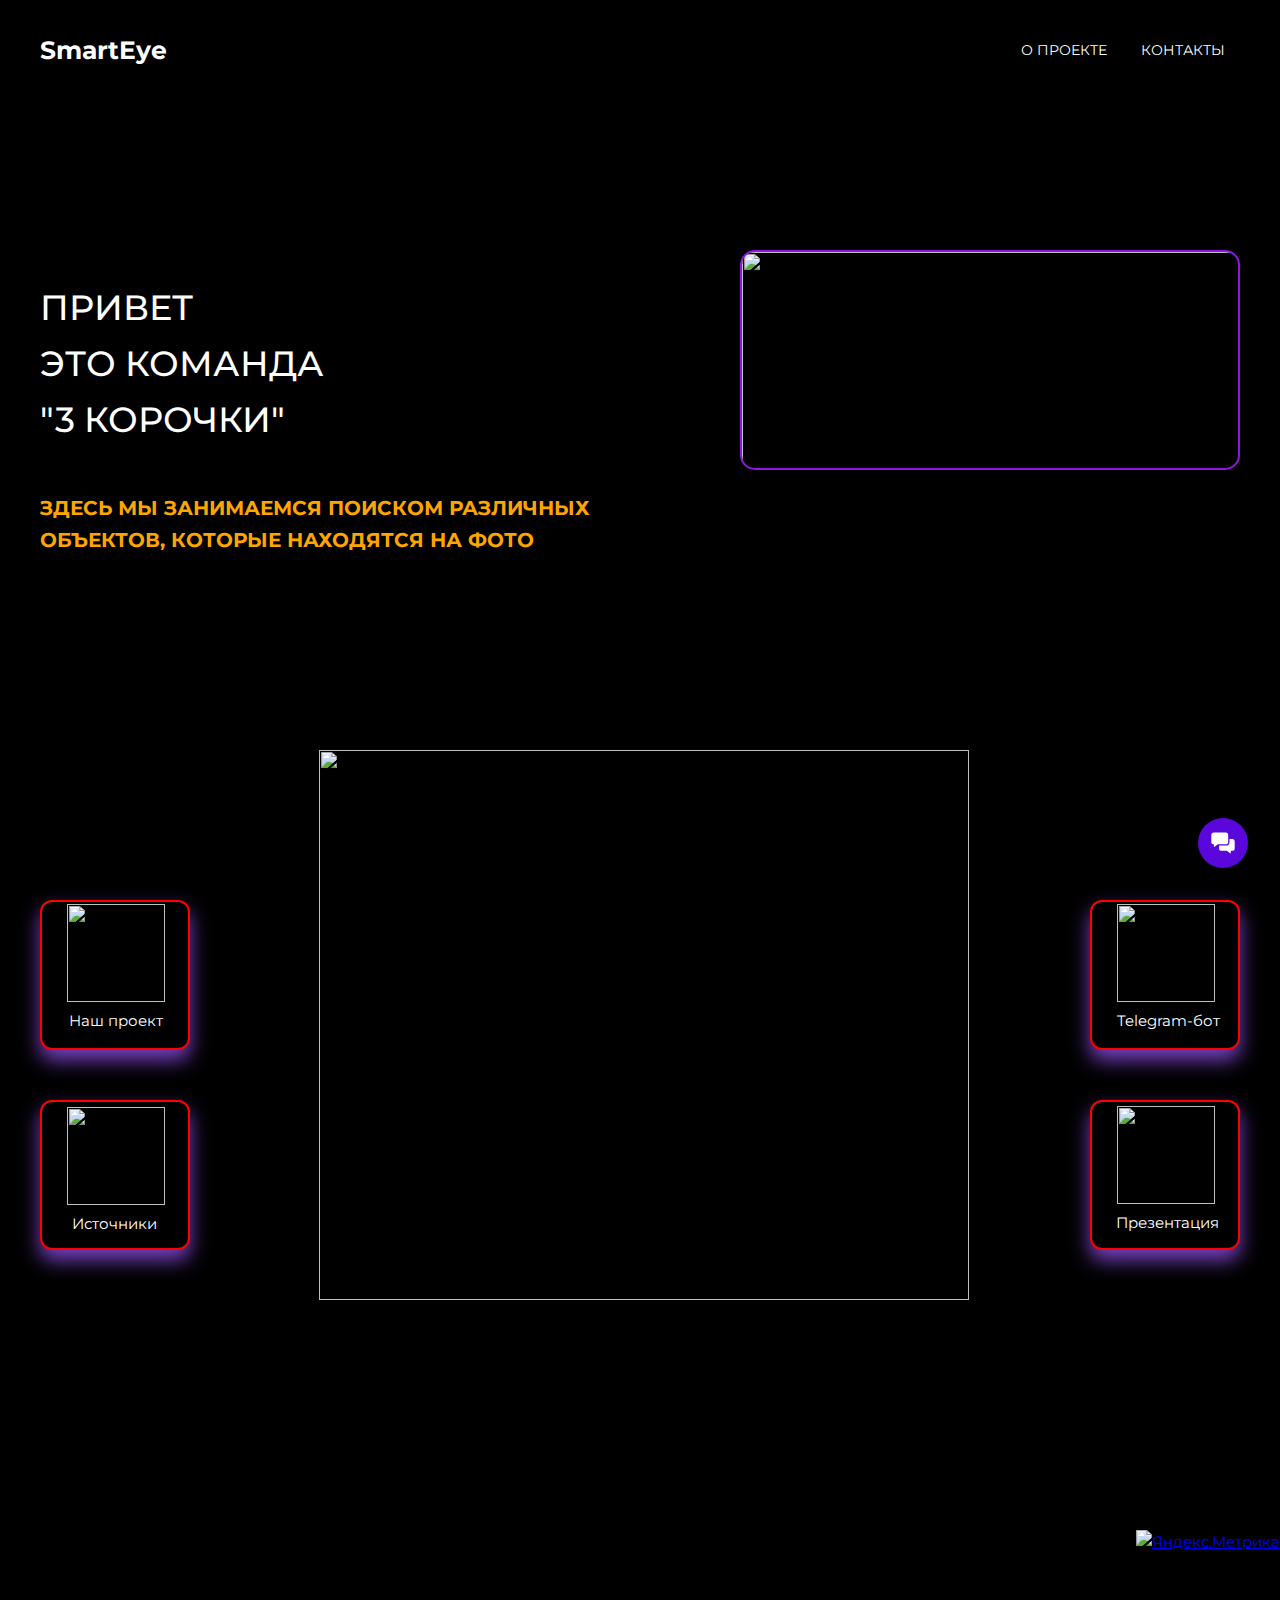
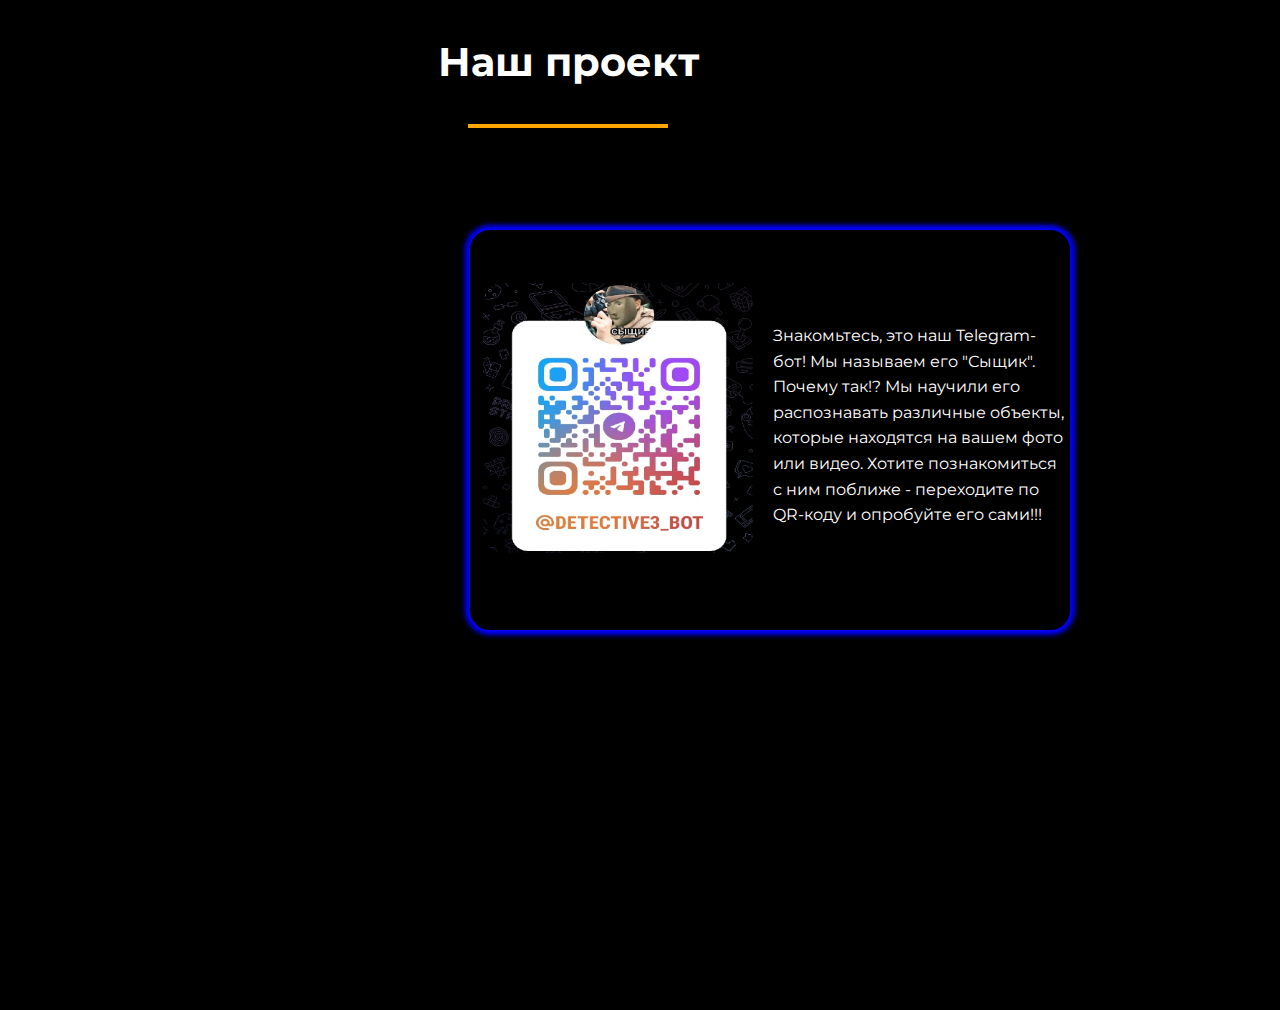
==== commit 9d37b9e2: "Update index.html" ====
--- a/index.html
+++ b/index.html
@@ -230,9 +230,9 @@
                 <!--/LiveInternet-->
 
 <!-- Yandex.Metrika informer -->
-<a class="schet_box" href="https://metrika.yandex.ru/stat/?id=91634303&amp;from=informer"
-target="_blank" rel="nofollow"><img src="https://informer.yandex.ru/informer/91634303/2_1_8620ECFF_6600CCFF_1_pageviews"
-style="width:80px; height:31px; border:0;" alt="Яндекс.Метрика" title="Яндекс.Метрика: данные за сегодня (просмотры)" class="ym-advanced-informer" data-cid="91634303" data-lang="ru" /></a>
+<a href="https://metrika.yandex.ru/stat/?id=91634303&amp;from=informer"
+target="_blank" rel="nofollow"><img src="https://informer.yandex.ru/informer/91634303/2_1_8620ECFF_6600CCFF_1_visits"
+style="width:80px; height:31px; border:0;" alt="Яндекс.Метрика" title="Яндекс.Метрика: данные за сегодня (визиты)" class="ym-advanced-informer" data-cid="91634303" data-lang="ru" /></a>
 <!-- /Yandex.Metrika informer -->
 
 <!-- Yandex.Metrika counter -->
